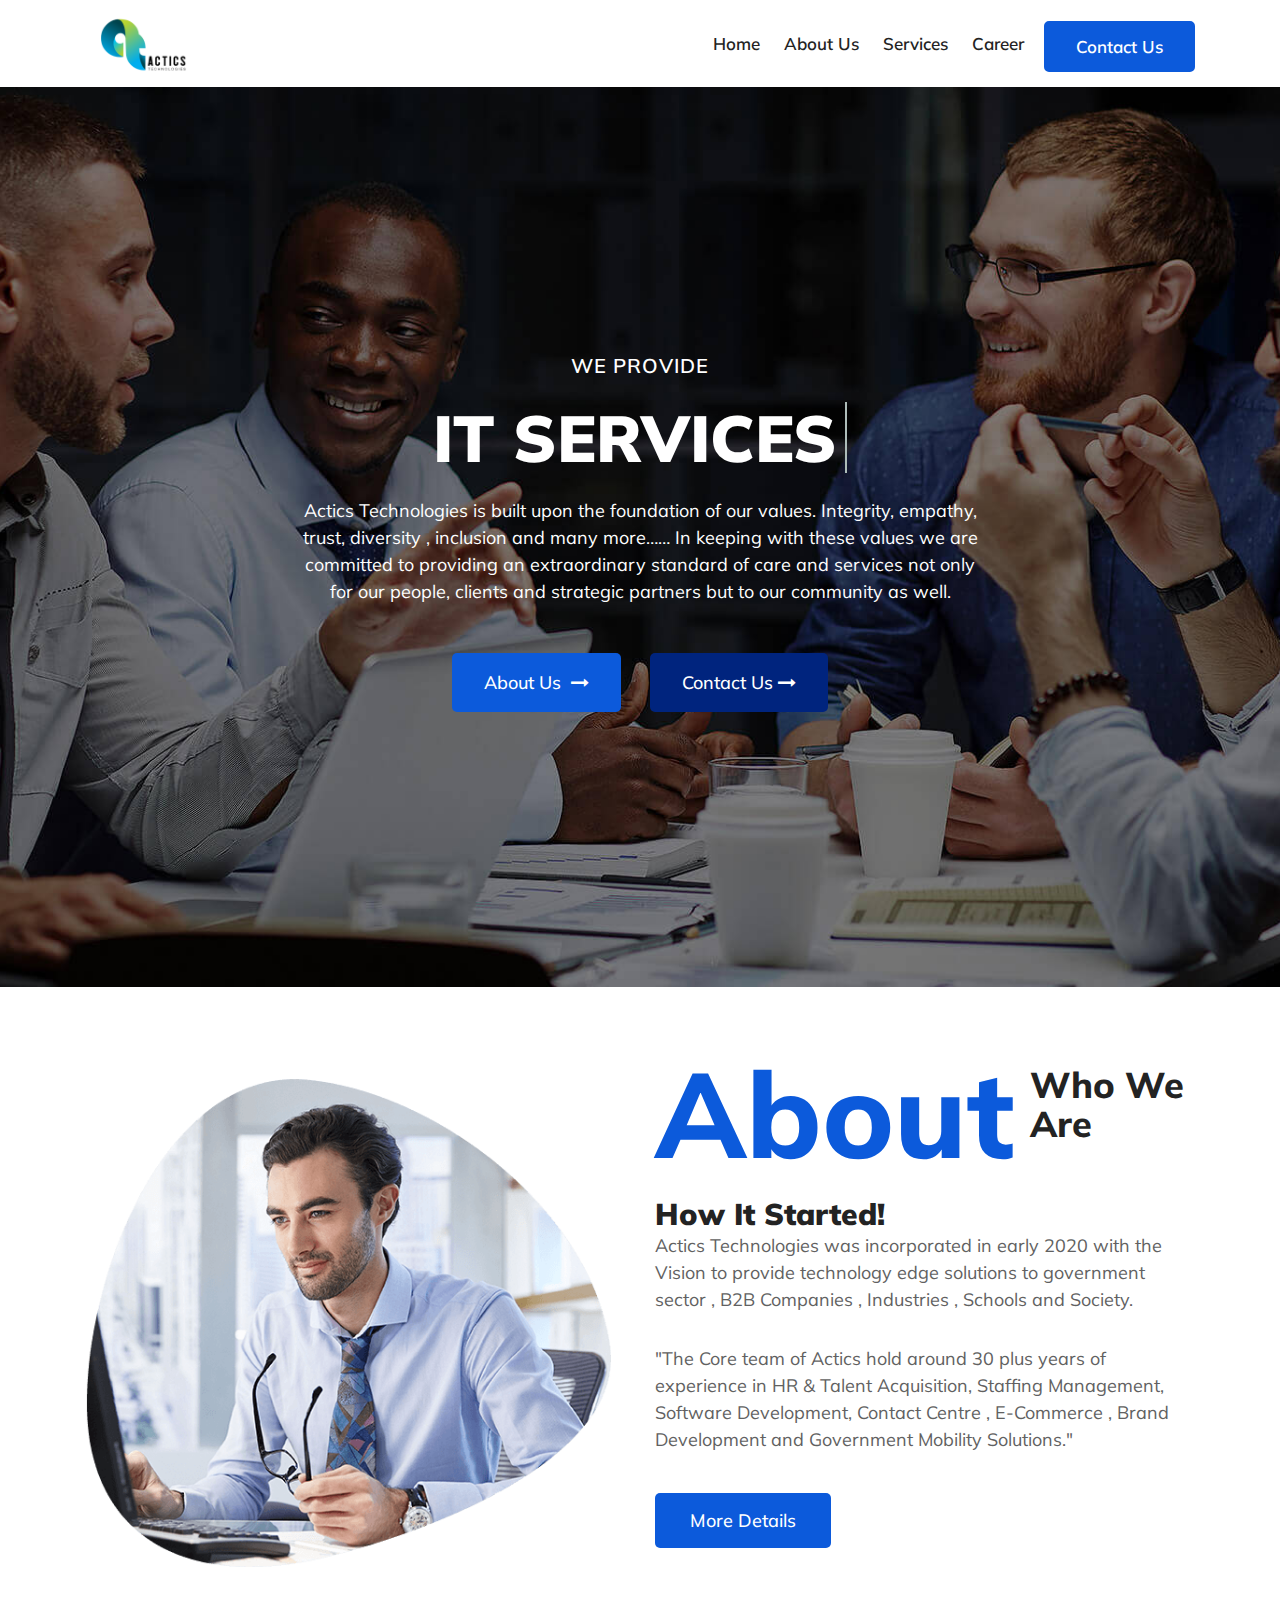
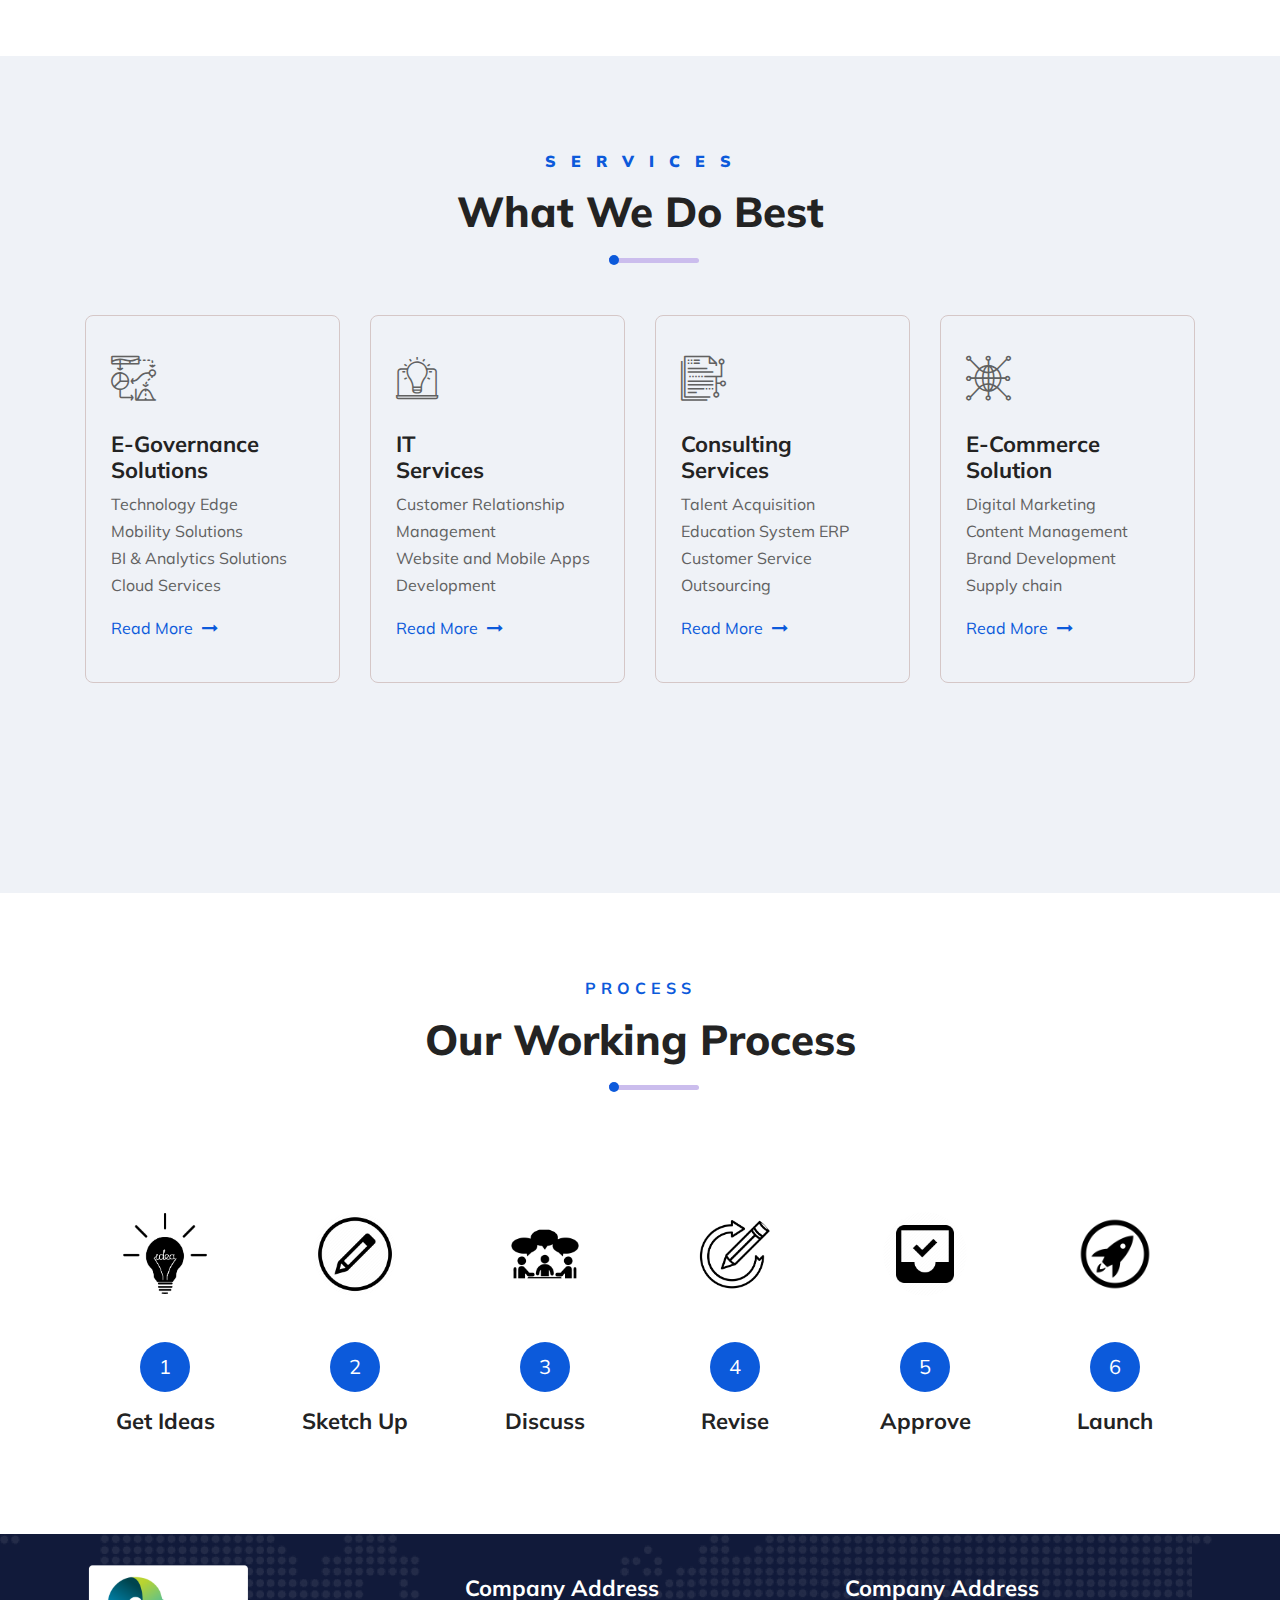
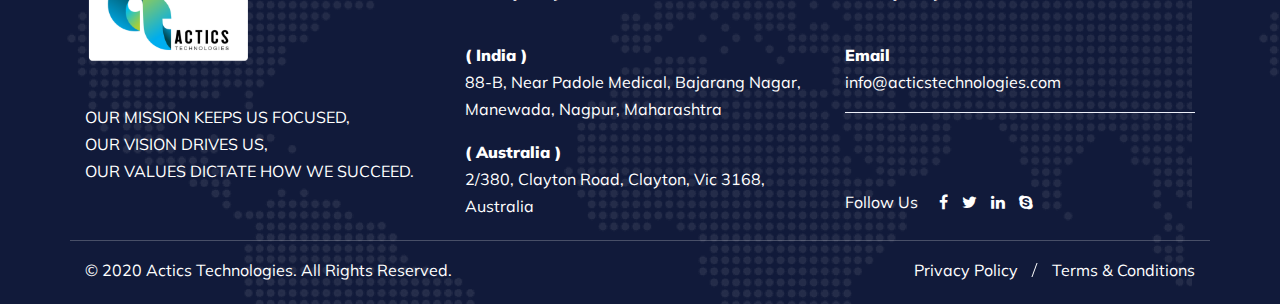
==== index.html @ c4f73d5b "footer update" ====
<!DOCTYPE HTML>
<html lang="en-US">

<!-- Mirrored from html.dreamitsolution.net/techno/index-8.html by HTTrack Website Copier/3.x [XR&CO'2014], Tue, 26 Oct 2021 08:30:16 GMT -->
<head>
	<meta charset="UTF-8">
	<meta http-equiv="x-ua-compatible" content="ie=edge">
	<title>Actics Technologies</title>
	<meta name="description" content="">
	<meta name="viewport" content="width=device-width, initial-scale=1">
	<!-- Favicon -->
	<link rel="icon" type="image/png" sizes="56x56" href="assets/images/acticsicon.png">
	<!-- bootstrap CSS -->
	<link rel="stylesheet" href="assets/css/bootstrap.min.css" type="text/css" media="all" />
	<!-- carousel CSS -->
	<link rel="stylesheet" href="assets/css/owl.carousel.min.css" type="text/css" media="all" />	
	<!-- responsive CSS -->
	<link rel="stylesheet" href="assets/css/responsive.css" type="text/css" media="all" />
	<!-- nivo-slider CSS -->
	<link rel="stylesheet" href="assets/css/nivo-slider.css" type="text/css" media="all" />
	<!-- animate CSS -->
	<link rel="stylesheet" href="assets/css/animate.css" type="text/css" media="all" />	
	<!-- animated-text CSS -->
	<link rel="stylesheet" href="assets/css/animated-text.css" type="text/css" media="all" />	
	<!-- font-awesome CSS -->
	<link type="text/css" rel="stylesheet" href="assets/fonts/font-awesome/css/font-awesome.min.css">
	<!-- font-flaticon CSS -->
	<link rel="stylesheet" href="assets/css/flaticon.css" type="text/css" media="all" />	
	<!-- theme-default CSS -->
	<link rel="stylesheet" href="assets/css/theme-default.css" type="text/css" media="all" />	
	<!-- meanmenu CSS -->
	<link rel="stylesheet" href="assets/css/meanmenu.min.css" type="text/css" media="all" />	
	<!-- Main Style CSS -->
	<link rel="stylesheet"  href="style.css" type="text/css" media="all" />
	<!-- transitions CSS -->
	<link rel="stylesheet" href="assets/css/owl.transitions.css" type="text/css" media="all" />
	<!-- venobox CSS -->
	<link rel="stylesheet" href="venobox/venobox.css" type="text/css" media="all" />
	<!-- widget CSS -->
	<link rel="stylesheet" href="assets/css/widget.css" type="text/css" media="all" />
	<!-- modernizr js -->	
	<script type="text/javascript" src="assets/js/vendor/modernizr-3.5.0.min.js"></script>
	
</head>
<body>

		

	

	<!--==================================================-->
	<!----- Start Techno Main Menu Area ----->
	<!--==================================================-->
		<div id="sticky-header" class="techno_nav_manu d-md-none d-lg-block d-sm-none d-none">
			<div class="container">
				<div class="row">
					<div class="col-md-3">
						<div class="logo mt-4" style="margin-top: 0.6rem!important;">
							<a class="logo_img" href="index.html" title="Actics Technologies">
								<img src="assets/images/acticslogo1.png" style="height: 70px;" alt="" />
							</a>
							<a class="main_sticky" href="index.html" title="Actics Technologies">
								<img src="assets/images/acticslogo1.png" style="height: 70px;"alt="astute" />
							</a>
						</div>
					</div>
					<div class="col-md-9">
						<nav class="techno_menu">
							<ul class="nav_scroll">
								<li><a href="index.html">Home</a>
									</li>
								<li><a href="about.html">About Us</a>
									
								</li>
								<li><a href="services.html">Services</a>
									<ul class="sub-menu">
										<li><a href="egovernance.html">E-Governance Services</a></li>
										<li><a href="itservices.html">IT Services</a></li>
										<li><a href="consultingservice.html">Consulting Services</a></li>
										<li><a href="ecommerce.html">E-Commerce Services</a></li>
										<!-- <li><a href="service-details.html">Service Details</a></li> -->
									</ul>
								</li>
								<li><a href="careers.html">Career</a>
									
								</li>
								
							</ul>
							<div class="donate-btn-header">
								<a class="dtbtn" href="contact.html">Contact Us</a>	
							</div>		
						</nav>
						
					</div>
				</div>
			</div>
		</div>
		
		<!----- Techno Mobile Menu Area ----->
		<div class="mobile-menu-area d-sm-block d-md-block d-lg-none ">
		
			<div class="mobile-menu" >
				
					<nav class="techno_menu">
						<ul class="nav_scroll">
								<li><a href="index.html">Home</a>
									
								</li>
								<li><a href="about.html">About Us</a>
									
								</li>
								<li><a href="services.html">Services</a>
									<ul class="sub-menu">
										<li><a href="egovernance.html">E-Governance Services</a></li>
										<li><a href="itservices.html">IT Services </a></li>
										<li><a href="consultingservice.html">Consulting Services</a></li>
										<li><a href="ecommerce.html">E-Commerce Services</a></li>
										<!-- <li><a href="service-details.html">Service Details</a></li> -->
									</ul>
								</li>
								<li><a href="careers.html">Career</a>
									
								</li>
								<li><a href="contact.html">Contact Us </a>
									
								</li>
								

								
						</ul>
					</nav>
			</div>
		</div>
	<!--==================================================-->
	<!----- End Techno Main Menu Area ----->
	<!--==================================================-->
	
	<!--==================================================-->
	<!----- Start Techno Slider Area ----->
	<!--==================================================-->
    <div class="slider_area d-flex align-items-center slider7" id="home">
		<div class="container">
			<div class="row">
				<div class="col-lg-12">
					<div class="single_slider">
						<div class="slider_content text_center">
							<div class="slider_text">
								<div class="slider_text_inner">
									<h5>We Provide</h5>
									<h1 class="cd-headline clip is-full-width">
										<span class="cd-words-wrapper">
											<b class="is-visible">IT Services</b>
											<b>Marketing Solutions</b>
											<b>E-Commerce Solutions</b>
											<b>Consulting Services</b>
										</span>
									</h1>
								</div>
								<div class="slider_text_desc pt-4">
									<p>Actics Technologies is built upon the foundation of our values.
										Integrity, empathy, trust, diversity , inclusion and many more……
										In keeping with these values we are committed to providing an extraordinary standard of care and services not only for our people, clients and strategic partners but to our community as well.</p>
								</div>
								<div class="slider_button pt-5">
									<div class="button">
										<a href="about.html">About Us <i class="fa fa-long-arrow-right"></i></a>
										<a class="active" href="contact.html">Contact Us<i class="fa fa-long-arrow-right"></i></a>
									</div>
								</div>
							</div>
						</div>
					</div>
				</div>
			</div>
		</div>
	</div>
	<!--==================================================-->
	<!----- End Techno Slider Area ----->
	<!--==================================================-->
	
	
	<!--==================================================-->
	<!----- Start Techno About Area ----->
	<!--==================================================-->
	<div class="about_area pt-80 pb-100">
		<div class="container">
			<div class="row">
				<div class="col-lg-6 col-md-6 col-sm-12 col-xs-6">
					<div class="single_video mb-4">
						<div class="video_thumb experience text_center">
							<img src="assets/images/about-video-img2.png" alt="" />
							<div class="main_video">
								<!-- <div class="video-icon">
									<a class="video-vemo-icon venobox vbox-item" data-vbtype="youtube" data-autoplay="true" href="https://youtu.be/BS4TUd7FJSg"><i class="fa fa-play"></i></a>
								</div> -->
							</div>
						</div>
						
					</div>
				</div>
				<div class="col-lg-6 col-md-6 col-sm-12 col-xs-6">
					<div class="single_about_content">
						<div class="prfs_experience">
							<div class="headingh_experience_number">
								<h1 style="font-size: 120px;">About</h1>
							</div>
							<div class="heading_experience_title">
								<h2>Who We Are</h2>
							</div>	
						</div>
						<div class="heading_experience_text pt-40">
							<h3><b>How It Started!</b></h3>
							<p>Actics Technologies was incorporated in early 2020 with the Vision to provide technology edge solutions to government sector , B2B Companies , Industries , Schools and Society.</p>
						</div>
						<div class="heading_experience_text pt-3">
							<p>"The Core team of Actics hold around 30 plus years of experience in HR & Talent Acquisition, Staffing Management, Software Development, Contact Centre , E-Commerce , Brand Development and Government Mobility Solutions."
							</p>
						</div>
						<div class="about_button pt-4">
							<div class="button two">
								<a href="about.html">More Details</a>
							</div>
						</div>
					</div>
				</div>
			</div>
		</div>	
	</div>
	<!--==================================================-->
	<!----- End Techno About Area ----->
	<!--==================================================-->
	
	
	<!--==================================================-->
	<!----- Start Techno Service Area ----->
	<!--==================================================-->
	<div class="service_area bg_color2 pt-85 pb-180">
		<div class="container">
			<div class="row">
				<div class="col-lg-12">
					<div class="section_title text_center mb-55">
						<div class="section_sub_title uppercase mb-3">
							<h6><b>S E R V I C E S</b></h6>
						</div>
						<div class="section_main_title">
							<h1>What We Do Best</h1>
							
						</div>
						<div class="em_bar">
							<div class="em_bar_bg"></div>
						</div>
					</div>
				</div>
			</div>
			<div class="row">
				<div class="col-lg-3 col-md-6 col-sm-12">
					<div class="service_style_five pt-40 pb-40 pl-25 pr-3 mb-30">
						<div class="service_style_five_icon mb-30">
							<div class="icon">
								<i class="flaticon-business-and-finance"></i>
							</div>
						</div>
						<div class="service_style_five_title mb-2">
							<h4>E-Governance<br> Solutions</h4>
						</div>
						<div class="service_style_five_text">
							<p>Technology Edge
								<br>
								Mobility Solutions
								<br>
								BI & Analytics Solutions
								<br>
								Cloud Services
								
								</p>
						</div>
						<div class="service_style_five_button">
							<a href="egovernance.html">Read More <i class="fa fa-long-arrow-right"></i></a>
						</div>
					</div>
				</div>
				<div class="col-lg-3 col-md-6 col-sm-12">
					<div class="service_style_five pt-40 pb-40 pl-25 pr-3 mb-30">
						<div class="service_style_five_icon mb-30">
							<div class="icon">
								<i class="flaticon-intelligent"></i>
							</div>
						</div>
						<div class="service_style_five_title mb-2">
							<h4>IT <br> Services</h4>
						</div>
						<div class="service_style_five_text">
							<p>Customer Relationship Management
								<br>
								Website and Mobile Apps Development
								
								</p>
						</div>
						<div class="service_style_five_button">
							<a href="itservices.html">Read More <i class="fa fa-long-arrow-right"></i></a>
						</div>
					</div>
				</div>
				<div class="col-lg-3 col-md-6 col-sm-12">
					<div class="service_style_five pt-40 pb-40 pl-25 pr-3 mb-30">
						<div class="service_style_five_icon mb-30">
							<div class="icon">
								<i class="flaticon-process"></i>
							</div>
						</div>
						<div class="service_style_five_title mb-2">
							<h4>Consulting <br>Services</h4>
						</div>
						<div class="service_style_five_text">
							<p>Talent Acquisition
								<br>
								Education System ERP
								<br>
								Customer Service Outsourcing
								</p>
						</div>
						<div class="service_style_five_button">
							<a href="consultingservice.html">Read More <i class="fa fa-long-arrow-right"></i></a>
						</div>
					</div>
				</div>
				<div class="col-lg-3 col-md-6 col-sm-12">
					<div class="service_style_five pt-40 pb-40 pl-25 pr-3 mb-30">
						<div class="service_style_five_icon mb-30">
							<div class="icon">
								<i class="flaticon-system"></i>
							</div>
						</div>
						<div class="service_style_five_title mb-2">
							<h4>E-Commerce  <br> Solution</h4>
						</div>
						<div class="service_style_five_text">
							<p>Digital Marketing
								<br>
								Content Management
								<br>
								Brand Development
								<br>
								Supply chain
								</p>
						</div>
						<div class="service_style_five_button">
							<a href="ecommerce.html">Read More <i class="fa fa-long-arrow-right"></i></a>
						</div>
					</div>
				</div>
				
				
			</div>
		</div>
	</div>
	<!--==================================================-->
	<!----- End Techno Service Area ----->
	<!--==================================================-->
	
	
	
	
	
	
	<!--==================================================-->
	<!----- Start Techno Process Area -----> 
	<!--==================================================-->
	<div class="process_area pt-70 pb-70">
		<div class="container">
			<div class="row">
				<!-- Start Section Tile -->
				<div class="col-lg-12">
					<div class="section_title text_center mb-50 mt-3">
						
						<div class="section_sub_title uppercase mb-3">
							<h6>PROCESS</h6>
						</div>
						<div class="section_main_title">
							<h1>Our Working Process</h1>
						</div>
						<div class="em_bar">
							<div class="em_bar_bg"></div>
						</div>
						
					</div>
				</div>
			</div>
			<div class="row">
				<div class="col-lg-2 col-sm-2 col-xs-12">
					<div class="single_process">
						<div class="single_process_thumb" style="width: 65%;">
							<img src="assets/images/i.png" alt="" />
						</div>
						<div class="single_process_number">
							<div class="single_process_number_inner">
								<span>1</span>
							</div>
						</div>
						<div class="single_process_content">
							<h2>Get Ideas </h2>
							<p></p>
						</div>
					</div>
				</div>
				<div class="col-lg-2 col-sm-2 col-xs-12">
					<div class="single_process">
						<div class="single_process_thumb" style="width: 65%;">
							<img src="assets/images/sk.png" alt=""  />
						</div>
						<div class="single_process_number">
							<div class="single_process_number_inner">
								<span>2</span>
							</div>
						</div>
						<div class="single_process_content">
							<h2>Sketch Up</h2>
							<p></p>
						</div>
					</div>
				</div>
				<div class="col-lg-2 col-sm-2 col-xs-12">
					<div class="single_process">
						<div class="single_process_thumb" style="width: 65%;">
							<img src="assets/images/d.png" alt="" />
						</div>
						<div class="single_process_number">
							<div class="single_process_number_inner">
								<span>3</span>
							</div>
						</div>
						<div class="single_process_content">
							<h2>Discuss</h2>
							<p></p>
						</div>
					</div>
				</div>
				<div class="col-lg-2 col-sm-2 col-xs-12">
					<div class="single_process">
						<div class="single_process_thumb" style="width: 65%;">
							<img src="assets/images/revise.png" alt="" />
						</div>
						<div class="single_process_number">
							<div class="single_process_number_inner">
								<span>4</span>
							</div>
						</div>
						<div class="single_process_content">
							<h2>Revise</h2>
							<p></p>
						</div>
					</div>
				</div>
				<div class="col-lg-2 col-sm-2 col-xs-12">
					<div class="single_process">
						<div class="single_process_thumb" style="width: 65%;">
							<img src="assets/images/ap.png" alt="" />
						</div>
						<div class="single_process_number">
							<div class="single_process_number_inner">
								<span>5</span>
							</div>
						</div>
						<div class="single_process_content">
							<h2>Approve</h2>
							<p></p>
						</div>
					</div>
				</div>
				<div class="col-lg-2 col-sm-2 col-xs-12">
					<div class="single_process">
						<div class="single_process_thumb" style="width: 65%;">
							<img src="assets/images/laun.png" alt="" />
						</div>
						<div class="single_process_number">
							<div class="single_process_number_inner">
								<span>6</span>
							</div>
						</div>
						<div class="single_process_content">
							<h2>Launch</h2>
							<p></p>
						</div>
					</div>
				</div>
				
			</div>
		</div>
	</div>
	<!--==================================================-->
	<!----- End Techno Process Area -----> 
	<!--==================================================-->
	
	

	<!--==================================================-->
	<!----- Start Techno Footer Middle Area ----->
	<!--==================================================-->
	<div class="footer-middle pt-30" style="background-image:url(assets/images/call-bg.png)" > 
		<div class="container">
			<div class="row">
				<div class="col-lg-4 col-md-6 col-sm-12">
					<div class="widget widgets-company-info">
						<div class="footer-bottom-logo pb-40">
							<img src="assets/images/acticslogo1.png" style="height: 100px;" alt="" />
						</div>
						<div class="company-info-desc">
							<p>OUR MISSION KEEPS US FOCUSED,<br>
								OUR VISION DRIVES US,<br>
								OUR VALUES DICTATE HOW WE SUCCEED.
							</p>
						</div>
					</div>					
				</div>
				<div class="col-lg-4 col-md-6 col-sm-12">
					<div class="widget widgets-company-info">
						<h3 class="widget-title pb-4">Company Address</h3>
						<div class="company-info-desc">
							<p>
							</p>
						</div>	
						<div class="footer-social-info">
							<p><span><b>( India )</b><br></span>88-B, Near Padole Medical, Bajarang Nagar, Manewada, Nagpur, Maharashtra</p>
						</div>
						<div class="footer-social-info">
							<p><span><b>( Australia )</b><br></span>2/380, Clayton Road, Clayton, Vic 3168, Australia</p>
						</div>
						
					</div>					
				</div>
				<div class="col-lg-4 col-md-6 col-sm-12">

					<div class="widget widgets-company-info">
						<h3 class="widget-title pb-4">Company Address</h3>
						<div class="company-info-desc">
							<p>
							</p>
						</div>	
						<div class="footer-social-info">
							<p><span><b>Email</b><br></span><a href="mailto:info@acticstechnologies.com" style="color: white;">info@acticstechnologies.com</a></p>
						</div>
						<!-- <div class="footer-social-info">
							<p><span><b>Phone</b><br></span><a href="tel:9527858848" style="color: white;">(+91) 9527858848</a></p>
						</div> -->
						<hr style="margin-top:5px;">
						<div class="follow-company-info pt-3">
							<div class="follow-company-text mr-3">
								<a href="#"><p>Follow Us</p></a>
							</div>
							<div class="follow-company-icon">
								<a href="#"><i class="fa fa-facebook"></i></a>
								<a href="#"><i class="fa fa-twitter"></i></a>
								<a href="#"><i class="fa fa-linkedin"></i></a>
								<a href="#"><i class="fa fa-skype"></i></a>
							</div>
						</div>
						
					</div>	

				</div>		
				
				
			</div>
			<div class="row footer-bottom mt-1 pt-3 pb-1">
				<div class="col-lg-6 col-md-6">
					<div class="footer-bottom-content">
						<div class="footer-bottom-content-copy">
							<p>© 2020 Actics Technologies. All Rights Reserved.</p>
						</div>
					</div>
				</div>
				<div class="col-lg-6 col-md-6">
					<div class="footer-bottom-right">
						<div class="footer-bottom-right-text">
							<a class="absod" href="#">Privacy Policy </a>
							<a href="#"> Terms & Conditions</a>
						</div>
					</div>
				</div>
			</div>
		</div>
	</div>		
	<!--==================================================-->
	<!----- End Techno Footer Middle Area ----->
	<!--==================================================-->
	
	<!-- jquery js -->	
	<script type="text/javascript" src="assets/js/vendor/jquery-3.2.1.min.js"></script>
	<!-- bootstrap js -->	
	<script type="text/javascript" src="assets/js/bootstrap.min.js"></script>
	<!-- carousel js -->
	<script type="text/javascript" src="assets/js/owl.carousel.min.js"></script>
	<!-- counterup js -->
	<script type="text/javascript" src="assets/js/jquery.counterup.min.js"></script>
	<!-- waypoints js -->
	<script type="text/javascript" src="assets/js/waypoints.min.js"></script>
	<!-- wow js -->
	<script type="text/javascript" src="assets/js/wow.js"></script>
	<!-- imagesloaded js -->
	<script type="text/javascript" src="assets/js/imagesloaded.pkgd.min.js"></script>
	<!-- venobox js -->
	<script type="text/javascript" src="venobox/venobox.js"></script>
	<!-- ajax mail js -->
	<script type="text/javascript" src="assets/js/ajax-mail.js"></script>
	<!--  testimonial js -->	
	<script type="text/javascript" src="assets/js/testimonial.js"></script>
	<!--  animated-text js -->	
	<script type="text/javascript" src="assets/js/animated-text.js"></script>
	<!-- venobox min js -->
	<script type="text/javascript" src="venobox/venobox.min.js"></script>
	<!-- isotope js -->
	<script type="text/javascript" src="assets/js/isotope.pkgd.min.js"></script>
	<!-- jquery nivo slider pack js -->
	<script type="text/javascript" src="assets/js/jquery.nivo.slider.pack.js"></script>
	<!-- jquery meanmenu js -->	
	<script type="text/javascript" src="assets/js/jquery.meanmenu.js"></script>
	<!-- jquery scrollup js -->	
	<script type="text/javascript" src="assets/js/jquery.scrollUp.js"></script>
	<!-- theme js -->	
	<script type="text/javascript" src="assets/js/theme.js"></script>
		<!-- jquery js -->	
</body>

<!-- Mirrored from html.dreamitsolution.net/techno/index-8.html by HTTrack Website Copier/3.x [XR&CO'2014], Tue, 26 Oct 2021 08:30:20 GMT -->
</html>
---- assets/css/responsive.css ----
/* Normal desktop :1200px. */
@media (min-width: 1200px) and (max-width: 1500px) {


}


/* Normal desktop :992px. */
@media (min-width: 992px) and (max-width: 1199px) {
a.dtbtn {
	font-size: 15px !important;
	padding: 9px 25px !important;
}
.techno_menu > ul > li > a {
	font-size: 16px !important;
	margin:30px 6px !important; 
}
.owl-prev, .owl-next{
	display:none;
}
.top_feature .techno_flipbox .techno_flipbox_inner {
	padding: 0 20px !important;
}
.section_main_title h1, .section_main_title h2 {
	font-size: 35px;
}
.recent-post-text h6 {
	font-size: 16px;
	margin: 0;
}
.recent-post-text span {
	font-size: 13px;
}
.recent-post-image {
	margin-right: 10px !important;
}
.em-nivo-slider-wrapper:hover .nivo-nextNav {
	right: -30px !important;
}
.em-nivo-slider-wrapper .nivo-directionNav .nivo-prevNav {
	margin-left: -50px !important;
}
.service_style_two_title h4 {
	font-size: 22px;
}
.nav-tabs .nav-link {
	padding: 22px 35px !important;
}
.service_style_three_title h4 {
	font-size: 21px;
}
.nagative_margin3 {
	margin-top: 0 !important;
	padding-top:70px;
}
.feature_style_three:hover .feature_style_tree_content {
	bottom: 8px !important;
}
.feature_style_three_title h4 {
	font-size: 18px;
}
.techno_flipbox .techno_flipbox_font, .techno_flipbox .techno_flipbox_back {
	min-height: 280px !important;
}
.choose_us .techno_flipbox .techno_flipbox_font, .choose_us .techno_flipbox .techno_flipbox_back {
	min-height: 400px !important;
}
.it_work_style_two .techno_flipbox .techno_flipbox_font, .it_work_style_two .techno_flipbox .techno_flipbox_back {
	min-height: 410px !important;
}
.appointment .slider_text_inner h1 {
	font-size: 50px !important;
}
.heading_experience_title h2 {
	font-size: 28px !important;
}
.headingh_experience_number h1 {
	font-size: 118px !important;
}
#section-quote .container-pe-quote .li-quote-10 {
	right: 130px !important;
}
#section-quote .container-pe-quote .li-quote-2 {
	left: 30px !important;
}
.team_style_three_title h4 {
	font-size: 17px !important;
}
.banner_text_content h1 {
    font-size: 55px !important;
}
.banner_area .data_science_video_inner {
    left: 50% !important;
}
.banner2 .banner_text_content h1 {
    font-size: 40px !important;
}
.banner3 .banner_text_content h1 {
    font-size: 45px !important;
}
.about_icon_box_inner span {
    font-size: 15px !important;
}
.about_icon_box_inner i {
    height: 26px !important;
    width: 26px !important;
    line-height: 26px !important;
    font-size: 14px !important;
    margin-right: 5px !important;
}
.service_style_eleven_title h4 {
    font-size: 18px !important;
}
.service_style_eleven_text p {
    font-size: 14px;
}
.single_software_box_content h5 {
    font-size: 15px !important;
}
.single_service_style_eleven {
    padding: 35px 18px 30px !important;
}
.feature_style_eight {
    padding: 60px 26px 45px !important;
}
.service_style_nine_content h4 {
    font-size: 21px;
}
.testimonial_style_three_content {
    padding: 23px 28px 30px 10px !important;
}
.testimonial_style_three_content::before {
    left: -130px !important;
    width: 169% !important;
}
.testimonial_style_three_text p {
    font-size: 18px !important;
}
.pricing_style_four_body {
    padding: 55px 21px 40px !important;
}
.pricing_style_four_body ul li {
    font-size: 17px !important;
}
.service_style_ten_content h4 a {
    font-size: 20px !important;
}
.single_process_thumb {
    height: 200px !important;
    width: 200px !important;
    line-height: 200px !important;
}
.counter_style_four_text h5 {
    font-size: 17px !important;
}






}


/* Tablet desktop :768px. */
@media (min-width: 768px) and (max-width: 991px) {
.header_top_menu {
	display: none;
}
.owl-prev, .owl-next{
	display:none;
}
.slider_text_inner h1 {
	font-size: 50px !important;
}
.about_area .section_main_title h1, .section_main_title h2 {
	font-size: 26px;
}
.team_area .button.two {
	display: none;
}
.single_it_work_content_list::before {
	display: none;
}
.call_do_action .section_title{
	text-align: center;
}
.call_do_action .single-video {
	text-align: center;
	margin-top: 30px !important;
}
.counter_area .nagative_margin {
	margin-top: 0 !important;
}
.counter_area{
	padding-top:100px;
}
.blog_area .button.two {
	display: none !important;
}
.recent-post-item {
	margin-top: 6px !important;
}
.em-nivo-slider-wrapper:hover .nivo-nextNav {
	right: -30px !important;
}
.em-nivo-slider-wrapper .nivo-directionNav .nivo-prevNav {
	margin-left: -50px !important;
}
.em-slider-sub-title {
	display: none;
}
.text-center .em-slider-descript {
	display: none;
}
.em-nivo-slider-wrapper .nivo-directionNav a {
	height: 58px !important;
	width: 33px !important;
	line-height: 54px !important;
	font-size: 30px !important;
}
.em-button-button-area a {
	margin-top: 0 !important;
}
.single_slider_shape_image img {
	display: none;
}
.single_slider_rot_inner {
	display: none;
}
.video_shape {
	display: none;
}
.main_video {
	margin-top: -115px !important;
}
.nav-tabs .nav-link {
	padding: 13px 22px !important;
	font-size:16px !important;
}
.nagative_margin2 {
	margin-top: -90px !important;
}
.single_slider_shape_image {
	display: none;
}
#section-quote .container-pe-quote.right {
	display: none;
}
#section-quote .container-pe-quote.left {
	display: none;
}
.testimonial-bg{
	padding-bottom:0 !important;
}
.nagative_margin3 {
	margin-top: 0 !important;
	padding-top:70px;
}
.feature_style_three:hover .feature_style_tree_content {
	bottom: 15px !important;
}
.feature_style_three_title h4 {
	font-size: 20px;
}
.section_button {
	display: none;
}
.em-slider-main-title {
	font-size: 90px !important;
}
.techno_flipbox .techno_flipbox_font, .techno_flipbox .techno_flipbox_back {
	min-height: 280px !important;
}
.it_work_style_two .techno_flipbox .techno_flipbox_font, .it_work_style_two .techno_flipbox .techno_flipbox_back {
	min-height: 350px !important;
}
.slider_area .appointment {
	display: none;
}
.text_center .slider_text_desc p {
	width: 88%;
}
.headingh_experience_number h1 {
	float: none !important;
}
.heading_experience_title h2 {
	font-size: 34px !important;
}
.experience .main_video {
	margin-top: -170px !important;
}
.service_area {
	padding-bottom: 70px !important;
}
.left .single_service_brg_thumb {
	display: none;
}
.left .single_service_inner_thumb {
	margin-top: 0 !important;
	margin-left: 0 !important;
	text-align:center;
}
.right .single_service_brg_thumb {
	display: none;
}
.right .single_service_inner_thumb {
	margin-top: 0 !important;
	margin-left: 0 !important;
	text-align:center;
}
.choose_us .techno_flipbox .techno_flipbox_font, .choose_us .techno_flipbox .techno_flipbox_back {
	min-height: 400px !important;
}
.call_do_action {
	padding-bottom: 70px !important;
}
.single_banner_thumb {
    display: none;
}
.about_shape_thumb {
    bottom: 49px !important;
    right: 233px !important;
}
.testimonial_style_three_content {
    padding: 23px 28px 30px 10px !important;
}
.testimonial_style_three_content::before {
    left: -130px !important;
    width: 169% !important;
}
.testimonial_style_three_text p {
    font-size: 18px !important;
}
.testimonial_style_three_thumb {
    width: 56%;
}
.testimonial_style_three_content {
    padding: 10px 0 0!important;
}
.banner2 {
    height: 700px !important;
}
.service_style_eleven_title h4 {
    font-size: 19px !important;
}
.software_shape_thumb_inner4 {
    top: 0 !important;
}
.section_title.white .section_main_title h1, .section_title.white .section_main_title h2 {
    font-size: 34px !important;
}






}

/* Large Mobile :600px. */
@media only screen and (min-width: 600px) and (max-width: 767px) {
.header_top_menu {
	display: none;
}
.owl-prev, .owl-next{
	display:none;
}
.slider_text_inner h1 {
	font-size: 36px !important;
}
.slider_text_inner h5 {
	font-size: 16px !important;
}
.slider1, .slider2{
	height: 700px !important;
}
.single_about_shape_thumb{
	display: none;
}
.section_main_title h1, .section_main_title h2 {
	font-size: 40px;
}
.team_area .button.two {
	display: none;
}
.single_it_work_content_list::before {
	display: none;
}
.call_do_action .section_title{
	text-align: center;
}
.call_do_action .single-video {
	text-align: center;
	margin-top: 30px !important;
}
.counter_area .nagative_margin {
	margin-top: 0 !important;
}
.counter_area{
	padding-top:100px;
}
.blog_area .section_button {
	display: none !important;
}
.single_blog_thumb img {
	width: 100%;
}
.footer-bottom-content-copy p {
	text-align: center !important;
}
.footer-bottom-right-text {
	text-align: center !important;
	padding-bottom: 16px;
}
.em-nivo-slider-wrapper:hover .nivo-nextNav {
	right: -30px !important;
}
.em-nivo-slider-wrapper .nivo-directionNav .nivo-prevNav {
	margin-left: -50px !important;
}
.em-slider-sub-title {
	display: none;
}
.text-center .em-slider-descript {
	display: none;
}
.em-slider-main-title {
	font-size: 85px !important;
}
.em-button-button-area a {
	margin-top: 0 !important;
}
.em-nav-slider-title-center {
	font-size: 45px !important;
}
.em-nivo-slider-wrapper .nivo-directionNav a {
	height: 55px !important;
	width: 28px !important;
	line-height: 54px !important;
	font-size: 30px !important;
}
.single_slider_shape_image img {
	display: none;
}
.single_slider_rot_inner {
	display: none;
}
.slider3 {
	height: 750px !important;
}
.slider_text_desc p {
	width: 88% !important;
}
.video_shape {
	display: none;
}
.video_thumb {
	margin: 0 !important;
	padding-bottom:120px;
}
.nav-tabs .nav-link {
	padding: 22px 38px !important;
	font-size: 18px !important;
	margin-bottom: 9px;
}
.single_slider_shape_image {
	display: none;
}
#section-quote .container-pe-quote.right {
	display: none;
}
#section-quote .container-pe-quote.left {
	display: none;
}
.testimonial-bg{
	padding-bottom:0 !important;
}
.nagative_margin3 {
	margin-top: 0 !important;
	padding-top:70px;
}
.slider_area .appointment {
	display: none;
}
.button.two {
	text-align: center;
}
.prfs_experience {
	padding-top: 65px !important;
}
.heading_experience_title h2 {
	font-size: 33px !important;
}
.service_area {
	padding-bottom: 70px !important;
}
.left .single_service_brg_thumb {
	display: none;
}
.left .single_service_inner_thumb {
	margin-top: 0 !important;
	margin-left: 0 !important;
	text-align:center;
}
.right .single_service_brg_thumb {
	display: none;
}
.right .single_service_inner_thumb {
	margin-top: 0 !important;
	margin-left: 0 !important;
	text-align:center;
}
.team_style_two {
	margin-top: 30px;
}
.call_do_action {
	padding-bottom: 70px !important;
}
.choose_us_area .section_button {
	text-align: right;
	display: none;
}
.single_banner_thumb {
    display: none;
}
.banner_area .data_science_video_inner {
    left: 45% !important;
}
.testimonial_style_three_thumb {
    width: 30%;
}
.testimonial_style_three_content {
    padding: 15px 0 0 !important;
}
.testimonial_style_three_content::before {
    left: -120px !important;
    width: 143% !important;
}
.banner2 {
    height: 700px !important;
}
.banner3 {
    height: 700px !important;
}








}



/* small mobile :320px. */
@media only screen and (min-width: 320px) and (max-width: 599px) {
.header_top_menu {
	display: none;
}
.owl-prev, .owl-next{
	display:none;
}
.slider_text_inner h1 {
	font-size: 25px !important;
}
.slider_text_inner h5 {
	font-size: 14px !important;
}
.slider1, .slider2{
	height: 600px !important;
}
.slider-video {
	display: none;
}
.button .active {
	display: none;
}
.single_about_shape_thumb{
	display: none;
}
.section_main_title h1, .section_main_title h2 {
	font-size: 30px;
}
.team_area .button.two {
	display: none;
}
.single_it_work_content_list::before {
	display: none;
}
.single_it_work {
	margin-bottom: 60px !important;
}
.call_do_action .section_title{
	text-align: center;
}
.call_do_action .single-video {
	text-align: center;
	margin-top: 30px !important;
}
.counter_area .nagative_margin {
	margin-top: 0 !important;
}
.counter_area{
	padding-top:100px;
}
.countr_text h1 {
	font-size: 32px !important;
}
.blog_area .button.two {
	display: none !important;
}
.subscribe_form_send button {
	padding: 15px 29px !important;
	top: 79% !important;
}
.footer-bottom-content-copy p {
	text-align: center !important;
}
.footer-bottom-right-text {
	text-align: center !important;
	padding-bottom: 16px;
}
.recent-post-item {
	margin-top: 7px !important;
}
.em-nivo-slider-wrapper:hover .nivo-nextNav {
	right: -30px !important;
}
.em-nivo-slider-wrapper .nivo-directionNav .nivo-prevNav {
	margin-left: -50px !important;
}
.em-slider-sub-title {
	display: none;
}
.text-center .em-slider-descript {
	display: none;
}
.em-slider-main-title {
	font-size: 45px !important;
}
.em-nav-slider-title-center {
	font-size: 25px !important;
}
.em-button-button-area a {
	display: none !important;
}
.em-nivo-slider-wrapper .nivo-directionNav a {
	height: 55px !important;
	width: 28px !important;
	line-height: 54px !important;
	font-size: 30px !important;
}
.single_slider_shape_image img {
	display: none;
}
.single_slider_rot_inner {
	display: none;
}
.slider3 {
	height: 650px !important;
}
.slider_text_desc p {
	width: 89% !important;
}
.slider_text_desc p {
	width: 88% !important;
}
.video_shape {
	display: none;
}
.video_thumb {
	margin: 0 !important;
	padding-bottom:80px;
}
.main_video {
	margin-top: -130px !important;
}
.service_style_two_title h4 {
	font-size: 22px;
}
.nav-tabs .nav-link {
	font-size: 18px !important;
	margin-bottom: 9px;
}
.single_slider_shape_image {
	display: none;
}
#section-quote .container-pe-quote.right {
	display: none;
}
#section-quote .container-pe-quote.left {
	display: none;
}
.testimonial-bg{
	padding-bottom:0 !important;
}
.nagative_margin3 {
	margin-top: 0 !important;
	padding-top:70px;
}
.feature_style_three:hover .feature_style_tree_content {
	bottom: 15px !important;
}
.feature_style_three_title h4 {
	font-size: 18px;
}
.section_button {
	display: none;
}
.techno_flipbox .techno_flipbox_font, .techno_flipbox .techno_flipbox_back {
	min-height: 280px !important;
}
.it_work_style_two .techno_flipbox .techno_flipbox_font, .it_work_style_two .techno_flipbox .techno_flipbox_back {
	min-height: 350px !important;
}
.slider_area .appointment {
	display: none;
}
.button a {
	padding: 12px 22px !important;
	font-size: 15px !important;
}
.appointment .slider_button{
	margin: 0 !important;
	margin-top:30px !important;
}
.appointment .slider_text_inner h1 {
	font-size: 32px !important;
}
.headingh_experience_number h1 {
	float: none !important;
}
.heading_experience_title h2 {
	font-size: 30px !important;
}
.service_area {
	padding-bottom: 70px !important;
}
.left .single_service_brg_thumb {
	display: none;
}
.left .single_service_inner_thumb {
	margin-top: 0 !important;
	margin-left: 0 !important;
	text-align:center;
}
.right .single_service_brg_thumb {
	display: none;
}
.right .single_service_inner_thumb {
	margin-top: 0 !important;
	margin-left: 0 !important;
	text-align:center;
}
.appointment_form_inner {
	padding: 35px !important;
}
.appointment_title h1 {
	font-size: 35px;
}
.call_do_action {
	padding-bottom: 70px !important;
}
.choose_us .techno_flipbox .techno_flipbox_font, .choose_us .techno_flipbox .techno_flipbox_back {
	min-height: 400px !important;
}
.choose_content_text_lft {
	overflow: hidden;
}
.single_banner_thumb {
    display: none;
}
.banner_area .data_science_video_inner {
    left: 62% !important;
}
.banner_text_content h1 {
    font-size: 35px !important;
}
.banner1 {
    height: 650px !important;
}
.about_shape_thumb {
    bottom: 37px !important;
    right: 78px !important;
}
.service_style_nine_content h4 {
    font-size: 21px;
}
.testimonial_style_three_thumb {
    width: 30%;
}
.testimonial_style_three_content {
    padding: 10px 0 0 !important;
}
.testimonial_style_three_content::before {
    left: -79px !important;
    width: 145% !important;
}
.testimonial_style_three_text p {
    font-size: 17px !important;
}
.testimonial_style_three_title h4 {
    font-size: 19px;
}
.testimonial_style_three_quote {
    margin-top: 10px !important;
}
.style_two .subscribe_bg_box form {
    padding: 30px 15px 25px !important;
    border-radius: 20px !important;
}
.style_two .subscribe_form_send button {
    padding: 17px 25px !important;
    right: 26px !important;
    top: 73% !important;
}
.footer_middle_social_icon a {
    margin: 7px 5px !important;
}
.pricing_style_four_body ul li {
    font-size: 16px !important;
}
.banner2 {
    height: 700px !important;
}
.banner2 .banner_text_content h1 {
    font-size: 25px !important;
}
.banner2 .banner_text_content.white h5 {
    font-size: 18px;
}
.banner3 .banner_text_content h1 {
    font-size: 32px !important;
}
.software_shape_thumb {
    display: none;
}
.tp-caption a {
	display:none !important;
}



}
---- assets/css/nivo-slider.css ----
.nivoSlider{position:relative;width:100%;height:auto;overflow:hidden}.nivoSlider img{position:absolute;top:0;left:0;max-width:none}.nivo-main-image{display:block!important;position:relative!important;width:100%!important}.nivoSlider a.nivo-imageLink{position:absolute;top:0;left:0;width:100%;height:100%;border:0;padding:0;margin:0;z-index:6;display:none;background:white;filter:alpha(opacity=0);opacity:0}.nivo-slice{display:block;position:absolute;z-index:5;height:100%;top:0}.nivo-box{display:block;position:absolute;z-index:5;overflow:hidden}.nivo-box img{display:block}.nivo-caption{position:absolute;left:0;bottom:0;background:#000;color:#fff;width:100%;z-index:8;padding:5px 10px;opacity:.8;overflow:hidden;display:none;-moz-opacity:.8;filter:alpha(opacity=8);-webkit-box-sizing:border-box;-moz-box-sizing:border-box;box-sizing:border-box}.nivo-caption p{padding:5px;}.nivo-caption a{display:inline-block;}.nivo-html-caption{display:none}.nivo-directionNav a{position:absolute;top:45%;z-index:9;cursor:pointer}.nivo-prevNav{left:0}.nivo-nextNav{right:0}.nivo-controlNav{text-align:center;padding:15px 0}.nivo-controlNav a{cursor:pointer}.nivo-controlNav a.active{font-weight:700}
---- assets/css/animated-text.css ----
.cd-words-wrapper{display:inline-block;position:relative;text-align:left}.cd-words-wrapper b{display:inline-block;position:absolute;white-space:nowrap;left:0;top:0}.cd-words-wrapper b.is-visible{position:relative}.no-js .cd-words-wrapper b{opacity:0}.no-js .cd-words-wrapper b.is-visible{opacity:1}.cd-headline.rotate-1 .cd-words-wrapper{-webkit-perspective:300px;-moz-perspective:300px;perspective:300px}.cd-headline.rotate-1 b{opacity:0;-webkit-transform-origin:50% 100%;-moz-transform-origin:50% 100%;-ms-transform-origin:50% 100%;-o-transform-origin:50% 100%;transform-origin:50% 100%;-webkit-transform:rotateX(180deg);-moz-transform:rotateX(180deg);-ms-transform:rotateX(180deg);-o-transform:rotateX(180deg);transform:rotateX(180deg)}.cd-headline.rotate-1 b.is-visible{opacity:1;-webkit-transform:rotateX(0deg);-moz-transform:rotateX(0deg);-ms-transform:rotateX(0deg);-o-transform:rotateX(0deg);transform:rotateX(0deg);-webkit-animation:cd-rotate-1-in 1.2s;-moz-animation:cd-rotate-1-in 1.2s;animation:cd-rotate-1-in 1.2s}.cd-headline.rotate-1 b.is-hidden{-webkit-transform:rotateX(180deg);-moz-transform:rotateX(180deg);-ms-transform:rotateX(180deg);-o-transform:rotateX(180deg);transform:rotateX(180deg);-webkit-animation:cd-rotate-1-out 1.2s;-moz-animation:cd-rotate-1-out 1.2s;animation:cd-rotate-1-out 1.2s}@-webkit-keyframes cd-rotate-1-in{0%{-webkit-transform:rotateX(180deg);opacity:0}35%{-webkit-transform:rotateX(120deg);opacity:0}65%{opacity:0}100%{-webkit-transform:rotateX(360deg);opacity:1}}@-moz-keyframes cd-rotate-1-in{0%{-moz-transform:rotateX(180deg);opacity:0}35%{-moz-transform:rotateX(120deg);opacity:0}65%{opacity:0}100%{-moz-transform:rotateX(360deg);opacity:1}}@keyframes cd-rotate-1-in{0%{-webkit-transform:rotateX(180deg);-moz-transform:rotateX(180deg);-ms-transform:rotateX(180deg);-o-transform:rotateX(180deg);transform:rotateX(180deg);opacity:0}35%{-webkit-transform:rotateX(120deg);-moz-transform:rotateX(120deg);-ms-transform:rotateX(120deg);-o-transform:rotateX(120deg);transform:rotateX(120deg);opacity:0}65%{opacity:0}100%{-webkit-transform:rotateX(360deg);-moz-transform:rotateX(360deg);-ms-transform:rotateX(360deg);-o-transform:rotateX(360deg);transform:rotateX(360deg);opacity:1}}@-webkit-keyframes cd-rotate-1-out{0%{-webkit-transform:rotateX(0deg);opacity:1}35%{-webkit-transform:rotateX(-40deg);opacity:1}65%{opacity:0}100%{-webkit-transform:rotateX(180deg);opacity:0}}@-moz-keyframes cd-rotate-1-out{0%{-moz-transform:rotateX(0deg);opacity:1}35%{-moz-transform:rotateX(-40deg);opacity:1}65%{opacity:0}100%{-moz-transform:rotateX(180deg);opacity:0}}@keyframes cd-rotate-1-out{0%{-webkit-transform:rotateX(0deg);-moz-transform:rotateX(0deg);-ms-transform:rotateX(0deg);-o-transform:rotateX(0deg);transform:rotateX(0deg);opacity:1}35%{-webkit-transform:rotateX(-40deg);-moz-transform:rotateX(-40deg);-ms-transform:rotateX(-40deg);-o-transform:rotateX(-40deg);transform:rotateX(-40deg);opacity:1}65%{opacity:0}100%{-webkit-transform:rotateX(180deg);-moz-transform:rotateX(180deg);-ms-transform:rotateX(180deg);-o-transform:rotateX(180deg);transform:rotateX(180deg);opacity:0}}.cd-headline.type .cd-words-wrapper{vertical-align:top;overflow:hidden}.cd-headline.type .cd-words-wrapper::after{content:'';position:absolute;right:0;top:50%;bottom:auto;-webkit-transform:translateY(-50%);-moz-transform:translateY(-50%);-ms-transform:translateY(-50%);-o-transform:translateY(-50%);transform:translateY(-50%);height:90%;width:1px;background-color:#aebcb9}.cd-headline.type .cd-words-wrapper.waiting::after{-webkit-animation:cd-pulse 1s infinite;-moz-animation:cd-pulse 1s infinite;animation:cd-pulse 1s infinite}.cd-headline.type .cd-words-wrapper.selected{background-color:#aebcb9}.cd-headline.type .cd-words-wrapper.selected::after{visibility:hidden}.cd-headline.type .cd-words-wrapper.selected b{color:#0d0d0d}.cd-headline.type b{visibility:hidden}.cd-headline.type b.is-visible{visibility:visible}.cd-headline.type i{position:absolute;visibility:hidden}.cd-headline.type i.in{position:relative;visibility:visible}@-webkit-keyframes cd-pulse{0%{-webkit-transform:translateY(-50%) scale(1);opacity:1}40%{-webkit-transform:translateY(-50%) scale(0.9);opacity:0}100%{-webkit-transform:translateY(-50%) scale(0);opacity:0}}@-moz-keyframes cd-pulse{0%{-moz-transform:translateY(-50%) scale(1);opacity:1}40%{-moz-transform:translateY(-50%) scale(0.9);opacity:0}100%{-moz-transform:translateY(-50%) scale(0);opacity:0}}@keyframes cd-pulse{0%{-webkit-transform:translateY(-50%) scale(1);-moz-transform:translateY(-50%) scale(1);-ms-transform:translateY(-50%) scale(1);-o-transform:translateY(-50%) scale(1);transform:translateY(-50%) scale(1);opacity:1}40%{-webkit-transform:translateY(-50%) scale(0.9);-moz-transform:translateY(-50%) scale(0.9);-ms-transform:translateY(-50%) scale(0.9);-o-transform:translateY(-50%) scale(0.9);transform:translateY(-50%) scale(0.9);opacity:0}100%{-webkit-transform:translateY(-50%) scale(0);-moz-transform:translateY(-50%) scale(0);-ms-transform:translateY(-50%) scale(0);-o-transform:translateY(-50%) scale(0);transform:translateY(-50%) scale(0);opacity:0}}.cd-headline.rotate-2 .cd-words-wrapper{-webkit-perspective:300px;-moz-perspective:300px;perspective:300px}.cd-headline.rotate-2 i, .cd-headline.rotate-2 em{display:inline-block;-webkit-backface-visibility:hidden;backface-visibility:hidden}.cd-headline.rotate-2 b{opacity:0}.cd-headline.rotate-2 i{-webkit-transform-style:preserve-3d;-moz-transform-style:preserve-3d;-ms-transform-style:preserve-3d;-o-transform-style:preserve-3d;transform-style:preserve-3d;-webkit-transform:translateZ(-20px) rotateX(90deg);-moz-transform:translateZ(-20px) rotateX(90deg);-ms-transform:translateZ(-20px) rotateX(90deg);-o-transform:translateZ(-20px) rotateX(90deg);transform:translateZ(-20px) rotateX(90deg);opacity:0}.is-visible .cd-headline.rotate-2 i{opacity:1}.cd-headline.rotate-2 i.in{-webkit-animation:cd-rotate-2-in 0.4s forwards;-moz-animation:cd-rotate-2-in 0.4s forwards;animation:cd-rotate-2-in 0.4s forwards}.cd-headline.rotate-2 i.out{-webkit-animation:cd-rotate-2-out 0.4s forwards;-moz-animation:cd-rotate-2-out 0.4s forwards;animation:cd-rotate-2-out 0.4s forwards}.cd-headline.rotate-2 em{-webkit-transform:translateZ(20px);-moz-transform:translateZ(20px);-ms-transform:translateZ(20px);-o-transform:translateZ(20px);transform:translateZ(20px)}.no-csstransitions .cd-headline.rotate-2 i{-webkit-transform:rotateX(0deg);-moz-transform:rotateX(0deg);-ms-transform:rotateX(0deg);-o-transform:rotateX(0deg);transform:rotateX(0deg);opacity:0}.no-csstransitions .cd-headline.rotate-2 i em{-webkit-transform:scale(1);-moz-transform:scale(1);-ms-transform:scale(1);-o-transform:scale(1);transform:scale(1)}.no-csstransitions .cd-headline.rotate-2 .is-visible i{opacity:1}@-webkit-keyframes cd-rotate-2-in{0%{opacity:0;-webkit-transform:translateZ(-20px) rotateX(90deg)}60%{opacity:1;-webkit-transform:translateZ(-20px) rotateX(-10deg)}100%{opacity:1;-webkit-transform:translateZ(-20px) rotateX(0deg)}}@-moz-keyframes cd-rotate-2-in{0%{opacity:0;-moz-transform:translateZ(-20px) rotateX(90deg)}60%{opacity:1;-moz-transform:translateZ(-20px) rotateX(-10deg)}100%{opacity:1;-moz-transform:translateZ(-20px) rotateX(0deg)}}@keyframes cd-rotate-2-in{0%{opacity:0;-webkit-transform:translateZ(-20px) rotateX(90deg);-moz-transform:translateZ(-20px) rotateX(90deg);-ms-transform:translateZ(-20px) rotateX(90deg);-o-transform:translateZ(-20px) rotateX(90deg);transform:translateZ(-20px) rotateX(90deg)}60%{opacity:1;-webkit-transform:translateZ(-20px) rotateX(-10deg);-moz-transform:translateZ(-20px) rotateX(-10deg);-ms-transform:translateZ(-20px) rotateX(-10deg);-o-transform:translateZ(-20px) rotateX(-10deg);transform:translateZ(-20px) rotateX(-10deg)}100%{opacity:1;-webkit-transform:translateZ(-20px) rotateX(0deg);-moz-transform:translateZ(-20px) rotateX(0deg);-ms-transform:translateZ(-20px) rotateX(0deg);-o-transform:translateZ(-20px) rotateX(0deg);transform:translateZ(-20px) rotateX(0deg)}}@-webkit-keyframes cd-rotate-2-out{0%{opacity:1;-webkit-transform:translateZ(-20px) rotateX(0)}60%{opacity:0;-webkit-transform:translateZ(-20px) rotateX(-100deg)}100%{opacity:0;-webkit-transform:translateZ(-20px) rotateX(-90deg)}}@-moz-keyframes cd-rotate-2-out{0%{opacity:1;-moz-transform:translateZ(-20px) rotateX(0)}60%{opacity:0;-moz-transform:translateZ(-20px) rotateX(-100deg)}100%{opacity:0;-moz-transform:translateZ(-20px) rotateX(-90deg)}}@keyframes cd-rotate-2-out{0%{opacity:1;-webkit-transform:translateZ(-20px) rotateX(0);-moz-transform:translateZ(-20px) rotateX(0);-ms-transform:translateZ(-20px) rotateX(0);-o-transform:translateZ(-20px) rotateX(0);transform:translateZ(-20px) rotateX(0)}60%{opacity:0;-webkit-transform:translateZ(-20px) rotateX(-100deg);-moz-transform:translateZ(-20px) rotateX(-100deg);-ms-transform:translateZ(-20px) rotateX(-100deg);-o-transform:translateZ(-20px) rotateX(-100deg);transform:translateZ(-20px) rotateX(-100deg)}100%{opacity:0;-webkit-transform:translateZ(-20px) rotateX(-90deg);-moz-transform:translateZ(-20px) rotateX(-90deg);-ms-transform:translateZ(-20px) rotateX(-90deg);-o-transform:translateZ(-20px) rotateX(-90deg);transform:translateZ(-20px) rotateX(-90deg)}}.cd-headline.loading-bar span{display:inline-block;padding: .2em 0}.cd-headline.loading-bar .cd-words-wrapper{overflow:hidden;vertical-align:top}.cd-headline.loading-bar .cd-words-wrapper::after{content:'';position:absolute;left:0;bottom:0;height:3px;width:0;background:#0096a7;z-index:2;-webkit-transition:width 0.3s -0.1s;-moz-transition:width 0.3s -0.1s;transition:width 0.3s -0.1s}.cd-headline.loading-bar .cd-words-wrapper.is-loading::after{width:100%;-webkit-transition:width 3s;-moz-transition:width 3s;transition:width 3s}.cd-headline.loading-bar b{top: .2em;opacity:0;-webkit-transition:opacity 0.3s;-moz-transition:opacity 0.3s;transition:opacity 0.3s}.cd-headline.loading-bar b.is-visible{opacity:1;top:0}.cd-headline.slide span{display:inline-block;padding: .2em 0}.cd-headline.slide .cd-words-wrapper{overflow:hidden;vertical-align:top}.cd-headline.slide b{opacity:0;top: .2em}.cd-headline.slide b.is-visible{top:0;opacity:1;-webkit-animation:slide-in 0.6s;-moz-animation:slide-in 0.6s;animation:slide-in 0.6s}.cd-headline.slide b.is-hidden{-webkit-animation:slide-out 0.6s;-moz-animation:slide-out 0.6s;animation:slide-out 0.6s}@-webkit-keyframes slide-in{0%{opacity:0;-webkit-transform:translateY(-100%)}60%{opacity:1;-webkit-transform:translateY(20%)}100%{opacity:1;-webkit-transform:translateY(0)}}@-moz-keyframes slide-in{0%{opacity:0;-moz-transform:translateY(-100%)}60%{opacity:1;-moz-transform:translateY(20%)}100%{opacity:1;-moz-transform:translateY(0)}}@keyframes slide-in{0%{opacity:0;-webkit-transform:translateY(-100%);-moz-transform:translateY(-100%);-ms-transform:translateY(-100%);-o-transform:translateY(-100%);transform:translateY(-100%)}60%{opacity:1;-webkit-transform:translateY(20%);-moz-transform:translateY(20%);-ms-transform:translateY(20%);-o-transform:translateY(20%);transform:translateY(20%)}100%{opacity:1;-webkit-transform:translateY(0);-moz-transform:translateY(0);-ms-transform:translateY(0);-o-transform:translateY(0);transform:translateY(0)}}@-webkit-keyframes slide-out{0%{opacity:1;-webkit-transform:translateY(0)}60%{opacity:0;-webkit-transform:translateY(120%)}100%{opacity:0;-webkit-transform:translateY(100%)}}@-moz-keyframes slide-out{0%{opacity:1;-moz-transform:translateY(0)}60%{opacity:0;-moz-transform:translateY(120%)}100%{opacity:0;-moz-transform:translateY(100%)}}@keyframes slide-out{0%{opacity:1;-webkit-transform:translateY(0);-moz-transform:translateY(0);-ms-transform:translateY(0);-o-transform:translateY(0);transform:translateY(0)}60%{opacity:0;-webkit-transform:translateY(120%);-moz-transform:translateY(120%);-ms-transform:translateY(120%);-o-transform:translateY(120%);transform:translateY(120%)}100%{opacity:0;-webkit-transform:translateY(100%);-moz-transform:translateY(100%);-ms-transform:translateY(100%);-o-transform:translateY(100%);transform:translateY(100%)}}.cd-headline.clip span{display:inline-block;padding: .2em 0}.cd-headline.clip .cd-words-wrapper{overflow:hidden;vertical-align:top}.cd-headline.clip .cd-words-wrapper::after{content:'';position:absolute;top:0;right:0;width:2px;height:100%;background-color:#aebcb9}.cd-headline.clip b{opacity:0}.cd-headline.clip b.is-visible{opacity:1}.cd-headline.zoom .cd-words-wrapper{-webkit-perspective:300px;-moz-perspective:300px;perspective:300px}.cd-headline.zoom b{opacity:0}.cd-headline.zoom b.is-visible{opacity:1;-webkit-animation:zoom-in 0.8s;-moz-animation:zoom-in 0.8s;animation:zoom-in 0.8s}.cd-headline.zoom b.is-hidden{-webkit-animation:zoom-out 0.8s;-moz-animation:zoom-out 0.8s;animation:zoom-out 0.8s}@-webkit-keyframes zoom-in{0%{opacity:0;-webkit-transform:translateZ(100px)}100%{opacity:1;-webkit-transform:translateZ(0)}}@-moz-keyframes zoom-in{0%{opacity:0;-moz-transform:translateZ(100px)}100%{opacity:1;-moz-transform:translateZ(0)}}@keyframes zoom-in{0%{opacity:0;-webkit-transform:translateZ(100px);-moz-transform:translateZ(100px);-ms-transform:translateZ(100px);-o-transform:translateZ(100px);transform:translateZ(100px)}100%{opacity:1;-webkit-transform:translateZ(0);-moz-transform:translateZ(0);-ms-transform:translateZ(0);-o-transform:translateZ(0);transform:translateZ(0)}}@-webkit-keyframes zoom-out{0%{opacity:1;-webkit-transform:translateZ(0)}100%{opacity:0;-webkit-transform:translateZ(-100px)}}@-moz-keyframes zoom-out{0%{opacity:1;-moz-transform:translateZ(0)}100%{opacity:0;-moz-transform:translateZ(-100px)}}@keyframes zoom-out{0%{opacity:1;-webkit-transform:translateZ(0);-moz-transform:translateZ(0);-ms-transform:translateZ(0);-o-transform:translateZ(0);transform:translateZ(0)}100%{opacity:0;-webkit-transform:translateZ(-100px);-moz-transform:translateZ(-100px);-ms-transform:translateZ(-100px);-o-transform:translateZ(-100px);transform:translateZ(-100px)}}.cd-headline.rotate-3 .cd-words-wrapper{-webkit-perspective:300px;-moz-perspective:300px;perspective:300px}.cd-headline.rotate-3 b{opacity:0}.cd-headline.rotate-3 i{display:inline-block;-webkit-transform:rotateY(180deg);-moz-transform:rotateY(180deg);-ms-transform:rotateY(180deg);-o-transform:rotateY(180deg);transform:rotateY(180deg);-webkit-backface-visibility:hidden;backface-visibility:hidden}.is-visible .cd-headline.rotate-3 i{-webkit-transform:rotateY(0deg);-moz-transform:rotateY(0deg);-ms-transform:rotateY(0deg);-o-transform:rotateY(0deg);transform:rotateY(0deg)}.cd-headline.rotate-3 i.in{-webkit-animation:cd-rotate-3-in 0.6s forwards;-moz-animation:cd-rotate-3-in 0.6s forwards;animation:cd-rotate-3-in 0.6s forwards}.cd-headline.rotate-3 i.out{-webkit-animation:cd-rotate-3-out 0.6s forwards;-moz-animation:cd-rotate-3-out 0.6s forwards;animation:cd-rotate-3-out 0.6s forwards}.no-csstransitions .cd-headline.rotate-3 i{-webkit-transform:rotateY(0deg);-moz-transform:rotateY(0deg);-ms-transform:rotateY(0deg);-o-transform:rotateY(0deg);transform:rotateY(0deg);opacity:0}.no-csstransitions .cd-headline.rotate-3 .is-visible i{opacity:1}@-webkit-keyframes cd-rotate-3-in{0%{-webkit-transform:rotateY(180deg)}100%{-webkit-transform:rotateY(0deg)}}@-moz-keyframes cd-rotate-3-in{0%{-moz-transform:rotateY(180deg)}100%{-moz-transform:rotateY(0deg)}}@keyframes cd-rotate-3-in{0%{-webkit-transform:rotateY(180deg);-moz-transform:rotateY(180deg);-ms-transform:rotateY(180deg);-o-transform:rotateY(180deg);transform:rotateY(180deg)}100%{-webkit-transform:rotateY(0deg);-moz-transform:rotateY(0deg);-ms-transform:rotateY(0deg);-o-transform:rotateY(0deg);transform:rotateY(0deg)}}@-webkit-keyframes cd-rotate-3-out{0%{-webkit-transform:rotateY(0)}100%{-webkit-transform:rotateY(-180deg)}}@-moz-keyframes cd-rotate-3-out{0%{-moz-transform:rotateY(0)}100%{-moz-transform:rotateY(-180deg)}}@keyframes cd-rotate-3-out{0%{-webkit-transform:rotateY(0);-moz-transform:rotateY(0);-ms-transform:rotateY(0);-o-transform:rotateY(0);transform:rotateY(0)}100%{-webkit-transform:rotateY(-180deg);-moz-transform:rotateY(-180deg);-ms-transform:rotateY(-180deg);-o-transform:rotateY(-180deg);transform:rotateY(-180deg)}}.cd-headline.scale b{opacity:0}.cd-headline.scale i{display:inline-block;opacity:0;-webkit-transform:scale(0);-moz-transform:scale(0);-ms-transform:scale(0);-o-transform:scale(0);transform:scale(0)}.is-visible .cd-headline.scale i{opacity:1}.cd-headline.scale i.in{-webkit-animation:scale-up 0.6s forwards;-moz-animation:scale-up 0.6s forwards;animation:scale-up 0.6s forwards}.cd-headline.scale i.out{-webkit-animation:scale-down 0.6s forwards;-moz-animation:scale-down 0.6s forwards;animation:scale-down 0.6s forwards}.no-csstransitions .cd-headline.scale i{-webkit-transform:scale(1);-moz-transform:scale(1);-ms-transform:scale(1);-o-transform:scale(1);transform:scale(1);opacity:0}.no-csstransitions .cd-headline.scale .is-visible i{opacity:1}@-webkit-keyframes scale-up{0%{-webkit-transform:scale(0);opacity:0}60%{-webkit-transform:scale(1.2);opacity:1}100%{-webkit-transform:scale(1);opacity:1}}@-moz-keyframes scale-up{0%{-moz-transform:scale(0);opacity:0}60%{-moz-transform:scale(1.2);opacity:1}100%{-moz-transform:scale(1);opacity:1}}@keyframes scale-up{0%{-webkit-transform:scale(0);-moz-transform:scale(0);-ms-transform:scale(0);-o-transform:scale(0);transform:scale(0);opacity:0}60%{-webkit-transform:scale(1.2);-moz-transform:scale(1.2);-ms-transform:scale(1.2);-o-transform:scale(1.2);transform:scale(1.2);opacity:1}100%{-webkit-transform:scale(1);-moz-transform:scale(1);-ms-transform:scale(1);-o-transform:scale(1);transform:scale(1);opacity:1}}@-webkit-keyframes scale-down{0%{-webkit-transform:scale(1);opacity:1}60%{-webkit-transform:scale(0);opacity:0}}@-moz-keyframes scale-down{0%{-moz-transform:scale(1);opacity:1}60%{-moz-transform:scale(0);opacity:0}}@keyframes scale-down{0%{-webkit-transform:scale(1);-moz-transform:scale(1);-ms-transform:scale(1);-o-transform:scale(1);transform:scale(1);opacity:1}60%{-webkit-transform:scale(0);-moz-transform:scale(0);-ms-transform:scale(0);-o-transform:scale(0);transform:scale(0);opacity:0}}.cd-headline.push b{opacity:0}.cd-headline.push b.is-visible{opacity:1;-webkit-animation:push-in 0.6s;-moz-animation:push-in 0.6s;animation:push-in 0.6s}.cd-headline.push b.is-hidden{-webkit-animation:push-out 0.6s;-moz-animation:push-out 0.6s;animation:push-out 0.6s}@-webkit-keyframes push-in{0%{opacity:0;-webkit-transform:translateX(-100%)}60%{opacity:1;-webkit-transform:translateX(10%)}100%{opacity:1;-webkit-transform:translateX(0)}}@-moz-keyframes push-in{0%{opacity:0;-moz-transform:translateX(-100%)}60%{opacity:1;-moz-transform:translateX(10%)}100%{opacity:1;-moz-transform:translateX(0)}}@keyframes push-in{0%{opacity:0;-webkit-transform:translateX(-100%);-moz-transform:translateX(-100%);-ms-transform:translateX(-100%);-o-transform:translateX(-100%);transform:translateX(-100%)}60%{opacity:1;-webkit-transform:translateX(10%);-moz-transform:translateX(10%);-ms-transform:translateX(10%);-o-transform:translateX(10%);transform:translateX(10%)}100%{opacity:1;-webkit-transform:translateX(0);-moz-transform:translateX(0);-ms-transform:translateX(0);-o-transform:translateX(0);transform:translateX(0)}}@-webkit-keyframes push-out{0%{opacity:1;-webkit-transform:translateX(0)}60%{opacity:0;-webkit-transform:translateX(110%)}100%{opacity:0;-webkit-transform:translateX(100%)}}@-moz-keyframes push-out{0%{opacity:1;-moz-transform:translateX(0)}60%{opacity:0;-moz-transform:translateX(110%)}100%{opacity:0;-moz-transform:translateX(100%)}}@keyframes push-out{0%{opacity:1;-webkit-transform:translateX(0);-moz-transform:translateX(0);-ms-transform:translateX(0);-o-transform:translateX(0);transform:translateX(0)}60%{opacity:0;-webkit-transform:translateX(110%);-moz-transform:translateX(110%);-ms-transform:translateX(110%);-o-transform:translateX(110%);transform:translateX(110%)}100%{opacity:0;-webkit-transform:translateX(100%);-moz-transform:translateX(100%);-ms-transform:translateX(100%);-o-transform:translateX(100%);transform:translateX(100%)}}
---- assets/css/flaticon.css ----
/*
  	Flaticon icon font: Flaticon
  	Creation date: 01/08/2019 09:08
  	*/

@font-face {
  font-family: "Flaticon";
  src: url("../fonts/Flaticon.eot");
  src: url("../fonts/Flaticond41dd41d.eot?#iefix") format("embedded-opentype"),
       url("../fonts/Flaticon.woff2") format("woff2"),
       url("../fonts/Flaticon.woff") format("woff"),
       url("../fonts/Flaticon.ttf") format("truetype"),
       url("../fonts/Flaticon.svg#Flaticon") format("svg");
  font-weight: normal;
  font-style: normal;
}

@media screen and (-webkit-min-device-pixel-ratio:0) {
  @font-face {
    font-family: "Flaticon";
    src: url("../fonts/Flaticon.svg#Flaticon") format("svg");
  }
}

[class^="flaticon-"]:before, [class*=" flaticon-"]:before,
[class^="flaticon-"]:after, [class*=" flaticon-"]:after {   
  font-family: Flaticon;
  font-size: inherit;
  font-style: normal;
}

.flaticon-report:before { content: "\f100"; }
.flaticon-clock:before { content: "\f101"; }
.flaticon-call:before { content: "\f102"; }
.flaticon-tourism:before { content: "\f103"; }
.flaticon-process:before { content: "\f104"; }
.flaticon-data:before { content: "\f105"; }
.flaticon-global:before { content: "\f106"; }
.flaticon-system:before { content: "\f107"; }
.flaticon-padlock:before { content: "\f108"; }
.flaticon-process-1:before { content: "\f109"; }
.flaticon-data-1:before { content: "\f10a"; }
.flaticon-work:before { content: "\f10b"; }
.flaticon-data-analytics:before { content: "\f10c"; }
.flaticon-chart:before { content: "\f10d"; }
.flaticon-algorithm:before { content: "\f10e"; }
.flaticon-data-2:before { content: "\f10f"; }
.flaticon-clock-1:before { content: "\f110"; }
.flaticon-microchip:before { content: "\f111"; }
.flaticon-server:before { content: "\f112"; }
.flaticon-24h:before { content: "\f113"; }
.flaticon-global-1:before { content: "\f114"; }
.flaticon-business-and-finance:before { content: "\f115"; }
.flaticon-space:before { content: "\f116"; }
.flaticon-information:before { content: "\f117"; }
.flaticon-privacy:before { content: "\f118"; }
.flaticon-alert:before { content: "\f119"; }
.flaticon-online-library:before { content: "\f11a"; }
.flaticon-info:before { content: "\f11b"; }
.flaticon-interaction:before { content: "\f11c"; }
.flaticon-mobile-app:before { content: "\f11d"; }
.flaticon-code:before { content: "\f11e"; }
.flaticon-developer:before { content: "\f11f"; }
.flaticon-intelligent:before { content: "\f120"; }
.flaticon-content:before { content: "\f121"; }
.flaticon-laptop:before { content: "\f122"; }
.flaticon-web:before { content: "\f123"; }
.flaticon-content-writing:before { content: "\f124"; }
.flaticon-computer:before { content: "\f125"; }
.flaticon-computer-1:before { content: "\f126"; }
.flaticon-graphic-design:before { content: "\f127"; }
.flaticon-analysis:before { content: "\f128"; }
.flaticon-bar-chart:before { content: "\f129"; }
.flaticon-analytics:before { content: "\f12a"; }
.flaticon-ui:before { content: "\f12b"; }
.flaticon-resume:before { content: "\f12c"; }
.flaticon-taxi:before { content: "\f12d"; }
.flaticon-online-shop:before { content: "\f12e"; }
.flaticon-smartphone:before { content: "\f12f"; }
---- assets/css/theme-default.css ----
/*
    font-family: 'Muli', sans-serif;

*/

@import url('https://fonts.googleapis.com/css2?family=Muli:ital,wght@0,200;0,300;0,400;0,500;0,600;0,700;0,800;0,900;1,200;1,300;1,400;1,500;1,600;1,700;1,800;1,900&amp;display=swap');

html, body {
	overflow-x: hidden;
}

body {	
    color: #616161;
    font-size: 16px;
    font-weight: 400;
    line-height: 27px;
    text-align: left;
	font-family: 'Muli', sans-serif;
}

p {

    font-weight: 400;
	font-style: normal;
}
h1,
h2,
h3,
h4,
h5,
h6 {
    color: #232323;
    font-family: 'Muli', sans-serif;
    font-style: normal;
	margin-bottom: 0;
	margin-top: 11px;
    line-height: 1.2;	
    font-weight: 700;
    -webkit-transition: .5s;
    transition: .5s;
	font-size:36px;
}
h1{
}
h2{}
h3{}
h4{}
h5{}
h6{}
a{
    -webkit-transition: all 0.3s ease-out 0s;
    transition: all 0.3s ease-out 0s;
}
a{
	 color: #0c5adb;
}
a:focus,
.btn:focus {
    text-decoration: none;
    outline: none;
}
a:focus,
a:hover {
    text-decoration: none;
    text-decoration: none;	
}
.uppercase {
    text-transform: uppercase;
}
.capitalize {
    text-transform: capitalize;
}

h1 a,
h2 a,
h3 a,
h4 a,
h5 a,
h6 a {
    color: inherit;
    -webkit-transition: .5s;
    transition: .5s;
}
h1 {
    font-size:42px;
}
h2 {
    font-size: 35px;
	
}
h3 {
    font-size: 30px;
}
h4 {
    font-size: 24px;
}
h5 {
    font-size: 20px;
}
h6 {
    font-size: 18px;
}
.white h1,
.white h2,
.white h3,
.white h4,
.white h5,
.white h6 {
    color: #fff;
}
.white p{
	color: #fff;
}
ul {
    margin: 0px;
    padding: 0px;
}
li {
  
}

ul {
    margin: 0;

    padding: 0;
}
li {
 
}
input:focus,
button:focus
{
	border-color:transparent;
	outline-color:transparent;
}
textarea:focus{
	border-color:transparent;
	outline-color:transparent;
}
hr {
    margin: 60px 0;
    padding: 0px;
    border-bottom: 1px solid #eceff8;
    border-top: 0px;
}
hr.style-2 {
    border-bottom: 1px dashed #f10;
}
hr.mp-0 {
    margin: 0;
    border-bottom: 1px solid #eceff8;
}
hr.mtb-40 {
    margin: 40px 0;
    border-bottom: 1px solid #eceff8;
    border-top: 0px;
}
label {
    color: #fff;
    cursor: pointer;
    font-size: 14px;
    font-weight: 400;
}

a,i, cite, em, var, address, dfn,ol,li,ul{
	font-style:normal;
	font-weight:400;
}
/* Default Background */
.bg_color {
    background: #0c5adb;
}
.bg_color2 {
    background: #eff2f7;
}
.bg_color3 {
    background: #f5f8fd;
}
.bg_color4 {
    background: #010101;
}

.white_bg{
    background: #fff;
}
.text_center{
	text-align: center;
}
.bg_fixed {
    background-attachment: fixed;
}
.bg_before{
	position:relative;
}
.bg_before:before{
	position:absolute;
	content:"";
	left:0;
	top:0;
	height:100%;
	width:100%;
	background:rgba(12,90,219,0.3);
}
.nagative_mb {
    position: relative;
    margin-bottom: -180px;
    z-index: 1;
}


*::-moz-selection {
    background: #4fc1f0;
    color: #454545;
    text-shadow: none;
}
::-moz-selection {
    background: #4fc1f0;
    color: #454545;
    text-shadow: none;
}
::selection {
    background: #4fc1f0;
    color: #454545;
    text-shadow: none;
}

::placeholder {
    color: #454545;
    font-size: 16px;
}
::-webkit-input-placeholder {
    /* Chrome/Opera/Safari */
    
    color: #454545;
}
::-moz-placeholder {
    /* Firefox 19+ */    
    color: #454545;
}
:-ms-input-placeholder {
    /* IE 10+ */
    
    color: #454545;
}
:-moz-placeholder {
    /* Firefox 18- */
    
    color: #454545;
}

 /* Contact Area */
.counter_area ::-moz-selection {
    contact_area: #fff;
    text-shadow: none;
}
.contact_area ::-moz-selection {
    color: #fff;
    text-shadow: none;
}
.contact_area ::selection {
    color: #fff;
    text-shadow: none;
}

.contact_area ::placeholder {
    color: #fff;
    font-size: 16px;
}
.contact_area ::-webkit-input-placeholder {
    /* Chrome/Opera/Safari */
    color: #fff;
}
.contact_area ::-moz-placeholder {
    /* Firefox 19+ */    
    color: #fff;
}
.contact_area :-ms-input-placeholder {
    /* IE 10+ */
    color: #fff;
}
.contact_area :-moz-placeholder {
    /* Firefox 18- */
    color: #fff;
}
.blog_reply ::-moz-selection {
    color: #151948;
}
.blog_reply ::-moz-selection {
    color: #151948;
}
.blog_reply ::selection {
    color: #151948;
}
.blog_reply::placeholder {
    color: #151948;
}
.blog_reply ::-webkit-input-placeholder {
    /* Chrome/Opera/Safari */
    color: #151948;
}
.blog_reply ::-moz-placeholder {
    /* Firefox 19+ */    
    color: #151948;
}
.blog_reply :-ms-input-placeholder {
    /* IE 10+ */
    color: #151948;
}
.blog_reply :-moz-placeholder {
    /* Firefox 18- */
    color: #151948;
}

/* Padding Top Css */
.pt-280{padding-top:280px;}
.pt-250{padding-top:250px;}
.pt-200{padding-top:200px;}
.pt-190{padding-top:190px;}
.pt-180{padding-top:180px;}
.pt-170{padding-top:170px;}
.pt-160{padding-top:160px;}
.pt-150{padding-top:150px;}
.pt-140{padding-top:140px;}
.pt-130{padding-top:130px;}
.pt-120{padding-top:120px;}
.pt-110{padding-top:110px;}
.pt-100{padding-top:100px;}
.pt-95{padding-top:95px;}
.pt-90{padding-top:90px;}
.pt-85{padding-top:85px;}
.pt-80{padding-top:80px;}
.pt-75{padding-top:75px;}
.pt-70{padding-top:70px;}
.pt-65{padding-top:65px;}
.pt-60{padding-top:60px;}
.pt-55{padding-top:55px;}
.pt-50{padding-top:50px;}
.pt-45{padding-top:45px;}
.pt-40{padding-top:40px;}
.pt-35{padding-top:35px;}
.pt-30{padding-top:30px;}
.pt-25{padding-top:25px;}
.pt-20{padding-top:20px;}
.pt-15{padding-top:15px;}
.pt-10{padding-top:10px;}
/* Padding Bottom Css */
.pb-250{padding-bottom:250px;}
.pb-200{padding-bottom:200px;}
.pb-190{padding-bottom:190px;}
.pb-180{padding-bottom:180px;}
.pb-170{padding-bottom:170px;}
.pb-160{padding-bottom:160px;}
.pb-150{padding-bottom:150px;}
.pb-140{padding-bottom:140px;}
.pb-135{padding-bottom:135px;}
.pb-130{padding-bottom:130px;}
.pb-120{padding-bottom:120px;}
.pb-110{padding-bottom:110px;}
.pb-100{padding-bottom:100px;}
.pb-95{padding-bottom:95px;}
.pb-90{padding-bottom:90px;}
.pb-85{padding-bottom:85px;}
.pb-80{padding-bottom:80px;}
.pb-75{padding-bottom:75px;}
.pb-70{padding-bottom:70px;}
.pb-65{padding-bottom:65px;}
.pb-60{padding-bottom:60px;}
.pb-55{padding-bottom:55px;}
.pb-50{padding-bottom:50px;}
.pb-45{padding-bottom:45px;}
.pb-40{padding-bottom:40px;}
.pb-35{padding-bottom:35px;}
.pb-30{padding-bottom:30px;}
.pb-25{padding-bottom:25px;}
.pb-20{padding-bottom:20px;}
.pb-15{padding-bottom:15px;}
.pb-10{padding-bottom:10px;}
/* Padding Left Css */
.pl-120{padding-left:120px;}
.pl-110{padding-left:110px;}
.pl-100{padding-left:100px;}
.pl-90{padding-left:90px;}
.pl-80{padding-left:80px;}
.pl-70{padding-left:70px;}
.pl-60{padding-left:60px;}
.pl-50{padding-left:50px;}
.pl-40{padding-left:40px;}
.pl-35{padding-left:35px;}
.pl-30{padding-left:30px;}
.pl-25{padding-left:25px;}
.pl-20{padding-left:20px;}
.pl-15{padding-left:15px;}
.pl-10{padding-left:10px;}
/* Padding Right Css */
.pr-120{padding-right:120px;}
.pr-110{padding-right:110px;}
.pr-100{padding-right:100px;}
.pr-90{padding-right:90px;}
.pr-80{padding-right:80px;}
.pr-70{padding-right:70px;}
.pr-60{padding-right:60px;}
.pr-50{padding-right:50px;}
.pr-40{padding-right:40px;}
.pr-35{padding-right:35px;}
.pr-30{padding-right:30px;}
.pr-25{padding-right:25px;}
.pr-20{padding-right:20px;}
.pr-15{padding-right:15px;}
.pr-10{padding-right:10px;}

/* Margin Top Css */
.mt-200{margin-top:200px;}
.mt-190{margin-top:190px;}
.mt-180{margin-top:180px;}
.mt-170{margin-top:170px;}
.mt-160{margin-top:160px;}
.mt-150{margin-top:150px;}
.mt-140{margin-top:140px;}
.mt-130{margin-top:130px;}
.mt-120{margin-top:120px;}
.mt-110{margin-top:110px;}
.mt-100{margin-top:100px;}
.mt-95{margin-top:95px;}
.mt-90{margin-top:90px;}
.mt-80{margin-top:80px;}
.mt-75{margin-top:75px;}
.mt-70{margin-top:70px;}
.mt-65{margin-top:65px;}
.mt-60{margin-top:60px;}
.mt-55{margin-top:55px;}
.mt-50{margin-top:50px;}
.mt-45{margin-top:45px;}
.mt-40{margin-top:40px;}
.mt-35{margin-top:35px;}
.mt-30{margin-top:30px;}
.mt-25{margin-top:25px;}
.mt-20{margin-top:20px;}
.mt-15{margin-top:15px;}
.mt-10{margin-top:10px;}

/* Margin Bottom Css */
.mb-200{margin-bottom:200px;}
.mb-190{margin-bottom:190px;}
.mb-180{margin-bottom:180px;}
.mb-170{margin-bottom:170px;}
.mb-160{margin-bottom:160px;}
.mb-150{margin-bottom:150px;}
.mb-140{margin-bottom:140px;}
.mb-130{margin-bottom:130px;}
.mb-120{margin-bottom:120px;}
.mb-110{margin-bottom:110px;}
.mb-100{margin-bottom:100px;}
.mb-95{margin-bottom:95px;}
.mb-90{margin-bottom:90px;}
.mb-80{margin-bottom:80px;}
.mb-75{margin-bottom:75px;}
.mb-70{margin-bottom:70px;}
.mb-65{margin-bottom:65px;}
.mb-60{margin-bottom:60px;}
.mb-55{margin-bottom:55px;}
.mb-50{margin-bottom:50px;}
.mb-45{margin-bottom:45px;}
.mb-40{margin-bottom:40px;}
.mb-35{margin-bottom:35px;}
.mb-30{margin-bottom:30px;}
.mb-25{margin-bottom:25px;}
.mb-20{margin-bottom:20px;}
.mb-15{margin-bottom:15px;}
.mb-10{margin-bottom:10px;}

/* Margin Left Css */
.ml-200{margin-left:200px;}
.ml-190{margin-left:190px;}
.ml-180{margin-left:180px;}
.ml-170{margin-left:170px;}
.ml-160{margin-left:160px;}
.ml-150{margin-left:150px;}
.ml-140{margin-left:140px;}
.ml-130{margin-left:130px;}
.ml-120{margin-left:120px;}
.ml-110{margin-left:110px;}
.ml-100{margin-left:100px;}
.ml-95{margin-left:95px;}
.ml-90{margin-left:90px;}
.ml-80{margin-left:80px;}
.ml-75{margin-left:75px;}
.ml-70{margin-left:70px;}
.ml-65{margin-left:65px;}
.ml-60{margin-left:60px;}
.ml-55{margin-left:55px;}
.ml-50{margin-left:50px;}
.ml-45{margin-left:45px;}
.ml-40{margin-left:40px;}
.ml-35{margin-left:35px;}
.ml-30{margin-left:30px;}
.ml-25{margin-left:25px;}
.ml-20{margin-left:20px;}
.ml-15{margin-left:15px;}
.ml-10{margin-left:10px;}

/* Margin Right Css */
.mr-200{margin-right:200px;}
.mr-190{margin-right:190px;}
.mr-180{margin-right:180px;}
.mr-170{margin-right:170px;}
.mr-160{margin-right:160px;}
.mr-150{margin-right:150px;}
.mr-140{margin-right:140px;}
.mr-130{margin-right:130px;}
.mr-120{margin-right:120px;}
.mr-110{margin-right:110px;}
.mr-100{margin-right:100px;}
.mr-95{margin-right:95px;}
.mr-90{margin-right:90px;}
.mr-80{margin-right:80px;}
.mr-75{margin-right:75px;}
.mr-70{margin-right:70px;}
.mr-65{margin-right:65px;}
.mr-60{margin-right:60px;}
.mr-55{margin-right:55px;}
.mr-50{margin-right:50px;}
.mr-45{margin-right:45px;}
.mr-40{margin-right:40px;}
.mr-35{margin-right:35px;}
.mr-30{margin-right:30px;}
.mr-25{margin-right:25px;}
.mr-20{margin-right:20px;}
.mr-15{margin-right:15px;}
.mr-10{margin-right:10px;}

/* Margin - Top Css */
.mrt-345{margin-top:-345px;}
.mrt-300{margin-top:-300px;}
.mrt-200{margin-top:-200px;}
.mrt-100{margin-top:-100px;}
.mrt-50{margin-top:-50px;}
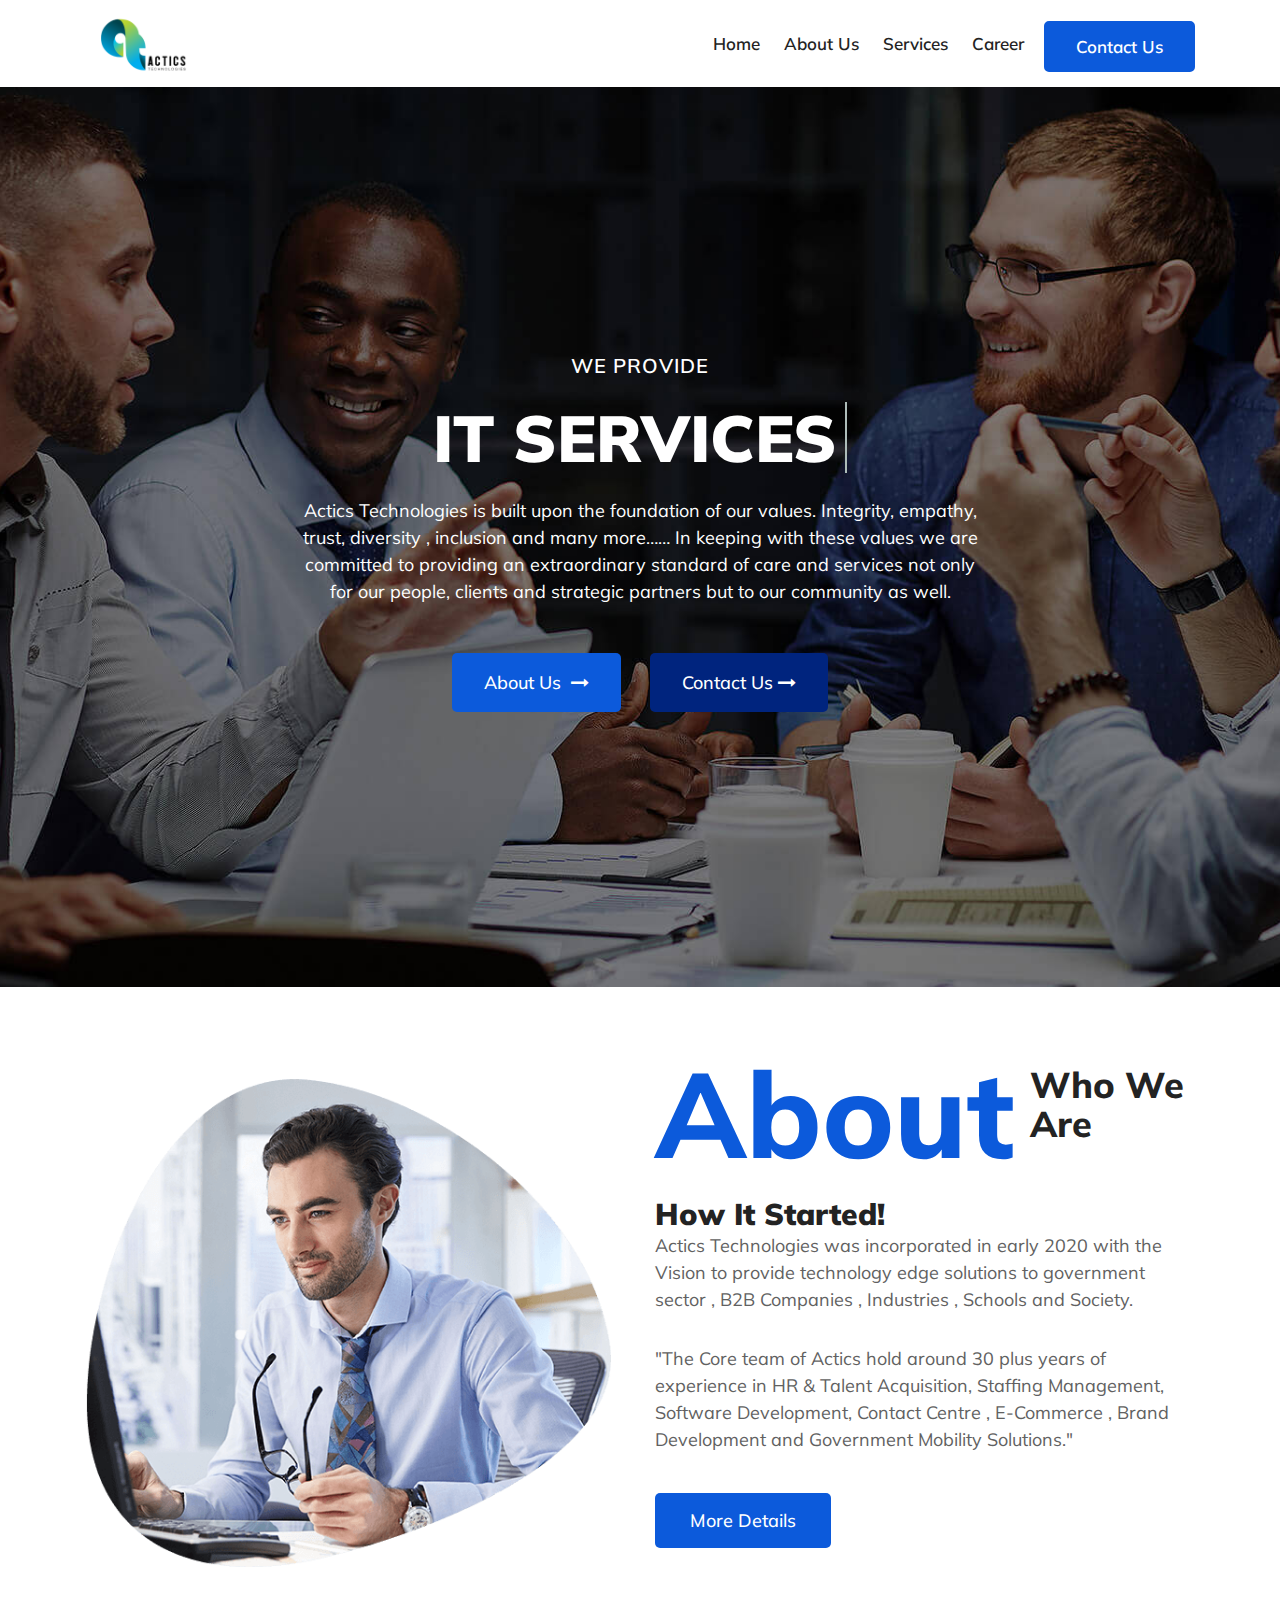
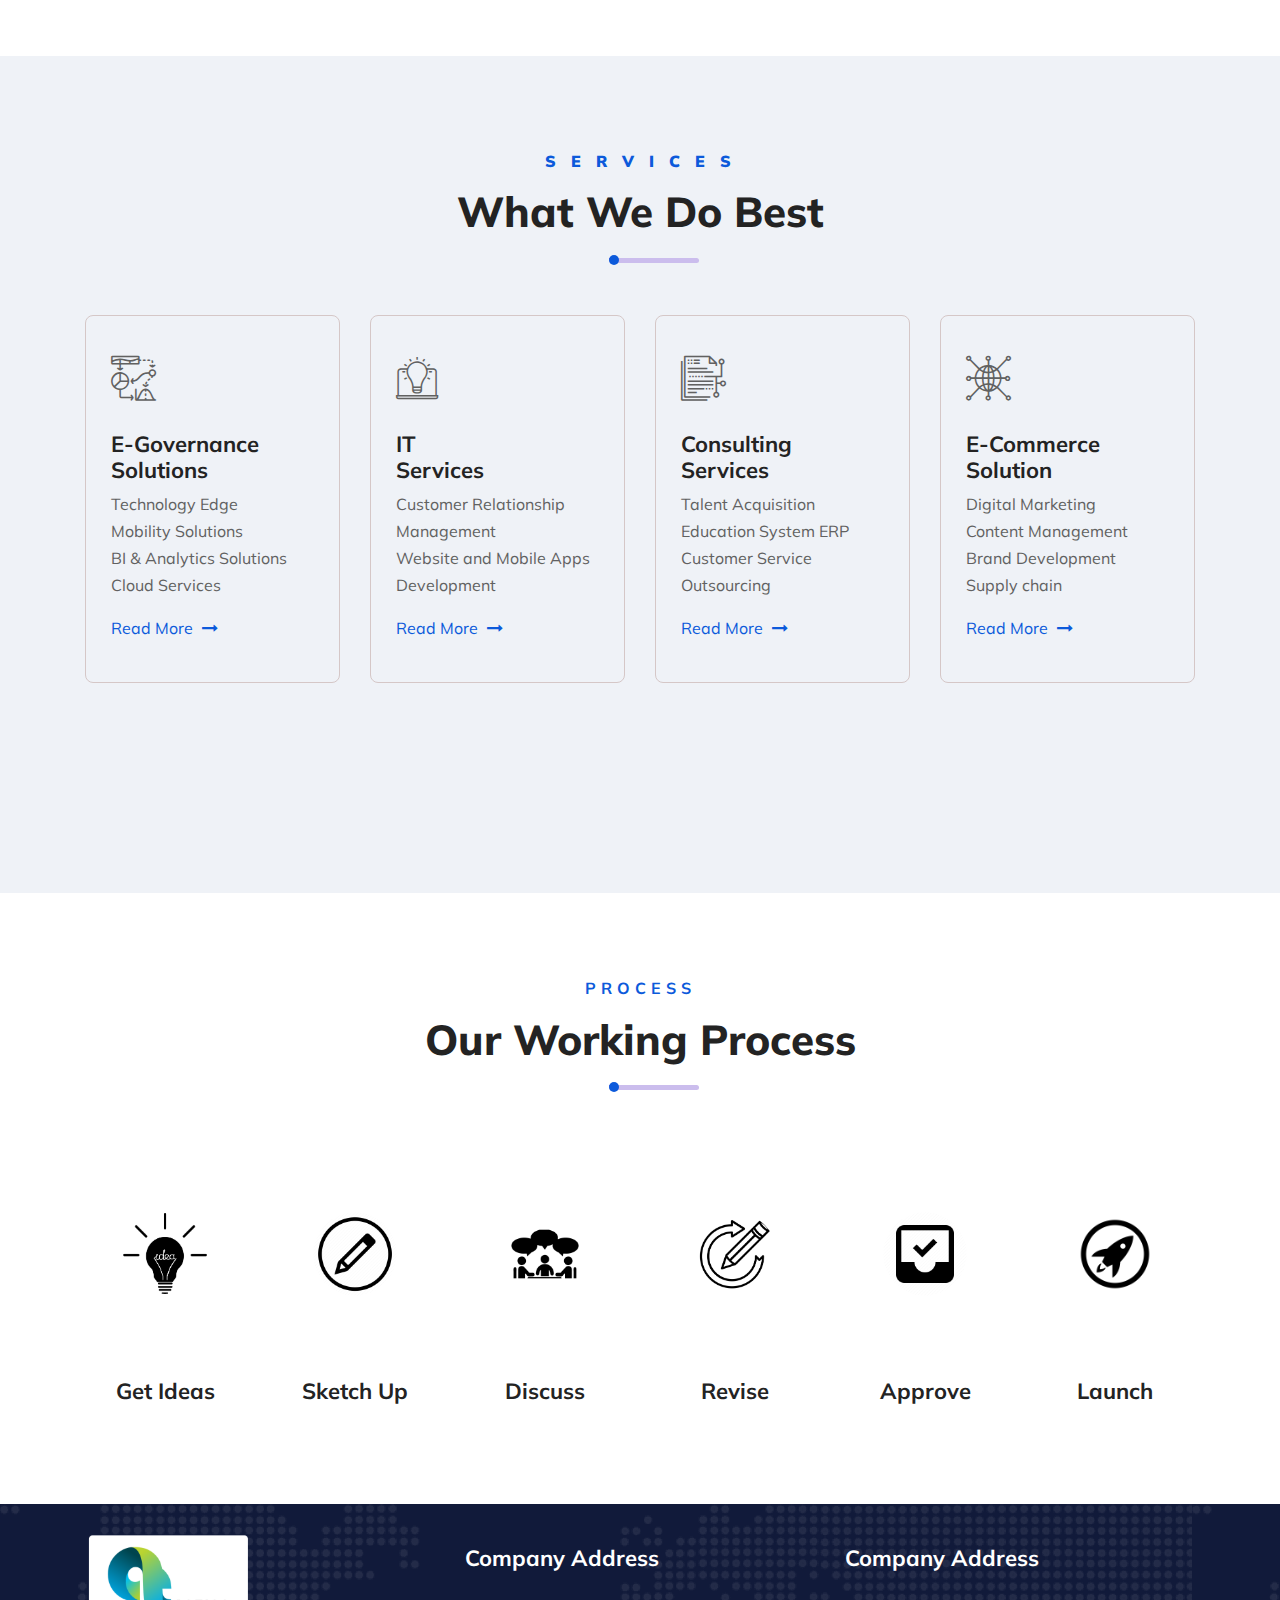
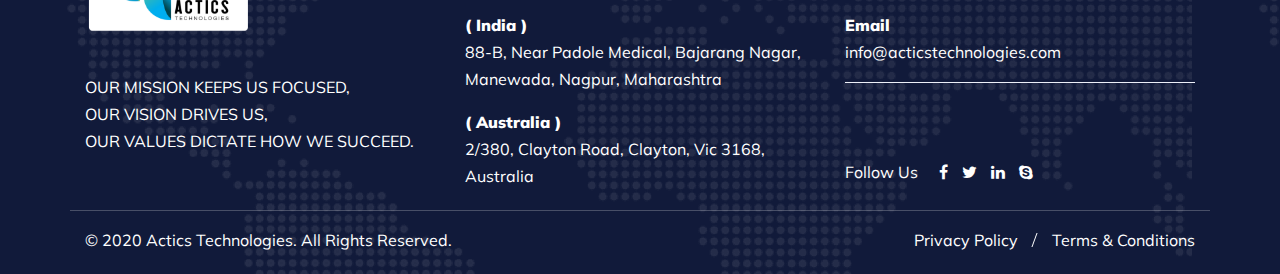
==== commit 4c71fd82: "Update index.html" ====
--- a/index.html
+++ b/index.html
@@ -392,12 +392,7 @@
 						<div class="single_process_thumb" style="width: 65%;">
 							<img src="assets/images/i.png" alt="" />
 						</div>
-						<div class="single_process_number">
-							<div class="single_process_number_inner">
-								<span>1</span>
-							</div>
-						</div>
-						<div class="single_process_content">
+						<div class="single_process_content" style="padding-top: 0px;">
 							<h2>Get Ideas </h2>
 							<p></p>
 						</div>
@@ -408,12 +403,7 @@
 						<div class="single_process_thumb" style="width: 65%;">
 							<img src="assets/images/sk.png" alt=""  />
 						</div>
-						<div class="single_process_number">
-							<div class="single_process_number_inner">
-								<span>2</span>
-							</div>
-						</div>
-						<div class="single_process_content">
+						<div class="single_process_content" style="padding-top: 0px;">
 							<h2>Sketch Up</h2>
 							<p></p>
 						</div>
@@ -424,12 +414,7 @@
 						<div class="single_process_thumb" style="width: 65%;">
 							<img src="assets/images/d.png" alt="" />
 						</div>
-						<div class="single_process_number">
-							<div class="single_process_number_inner">
-								<span>3</span>
-							</div>
-						</div>
-						<div class="single_process_content">
+						<div class="single_process_content" style="padding-top: 0px;">
 							<h2>Discuss</h2>
 							<p></p>
 						</div>
@@ -440,12 +425,7 @@
 						<div class="single_process_thumb" style="width: 65%;">
 							<img src="assets/images/revise.png" alt="" />
 						</div>
-						<div class="single_process_number">
-							<div class="single_process_number_inner">
-								<span>4</span>
-							</div>
-						</div>
-						<div class="single_process_content">
+						<div class="single_process_content" style="padding-top: 0px;">
 							<h2>Revise</h2>
 							<p></p>
 						</div>
@@ -456,12 +436,7 @@
 						<div class="single_process_thumb" style="width: 65%;">
 							<img src="assets/images/ap.png" alt="" />
 						</div>
-						<div class="single_process_number">
-							<div class="single_process_number_inner">
-								<span>5</span>
-							</div>
-						</div>
-						<div class="single_process_content">
+						<div class="single_process_content" style="padding-top: 0px;">
 							<h2>Approve</h2>
 							<p></p>
 						</div>
@@ -472,12 +447,7 @@
 						<div class="single_process_thumb" style="width: 65%;">
 							<img src="assets/images/laun.png" alt="" />
 						</div>
-						<div class="single_process_number">
-							<div class="single_process_number_inner">
-								<span>6</span>
-							</div>
-						</div>
-						<div class="single_process_content">
+						<div class="single_process_content" style="padding-top: 0px;">
 							<h2>Launch</h2>
 							<p></p>
 						</div>
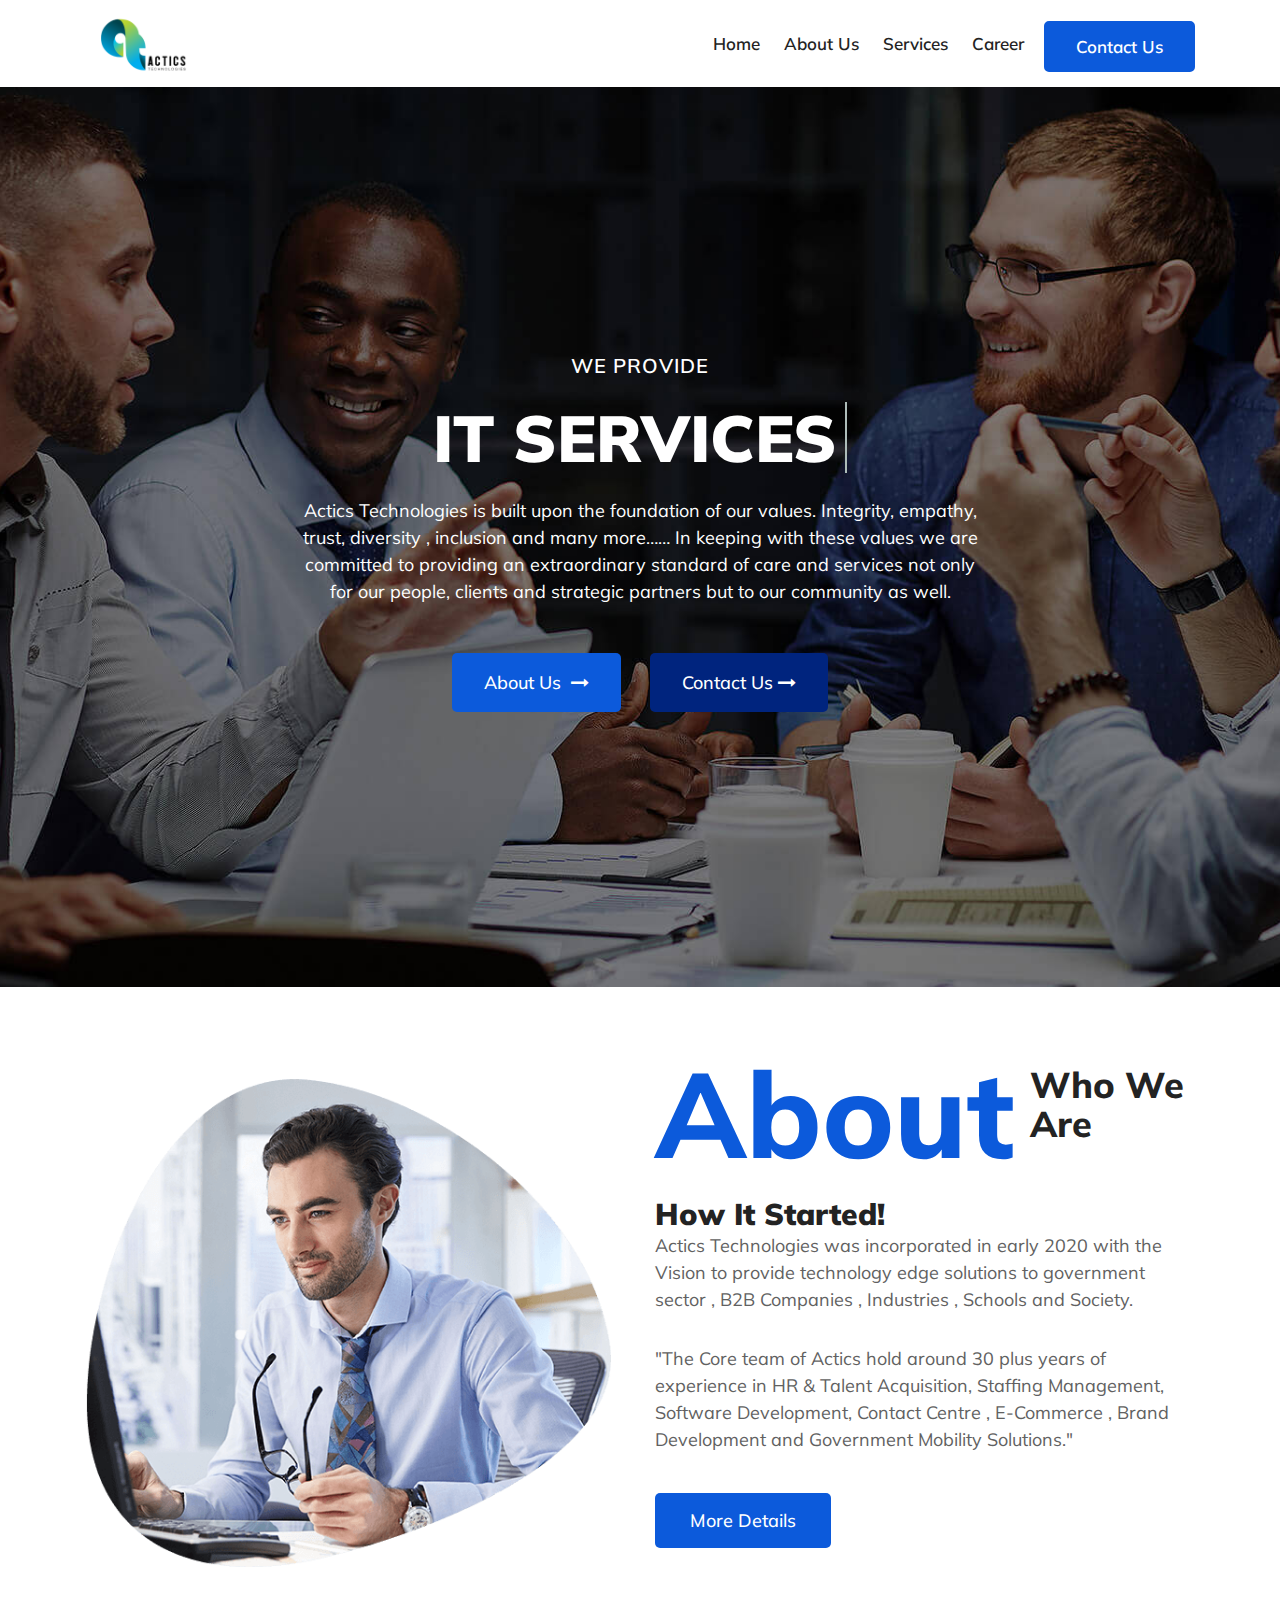
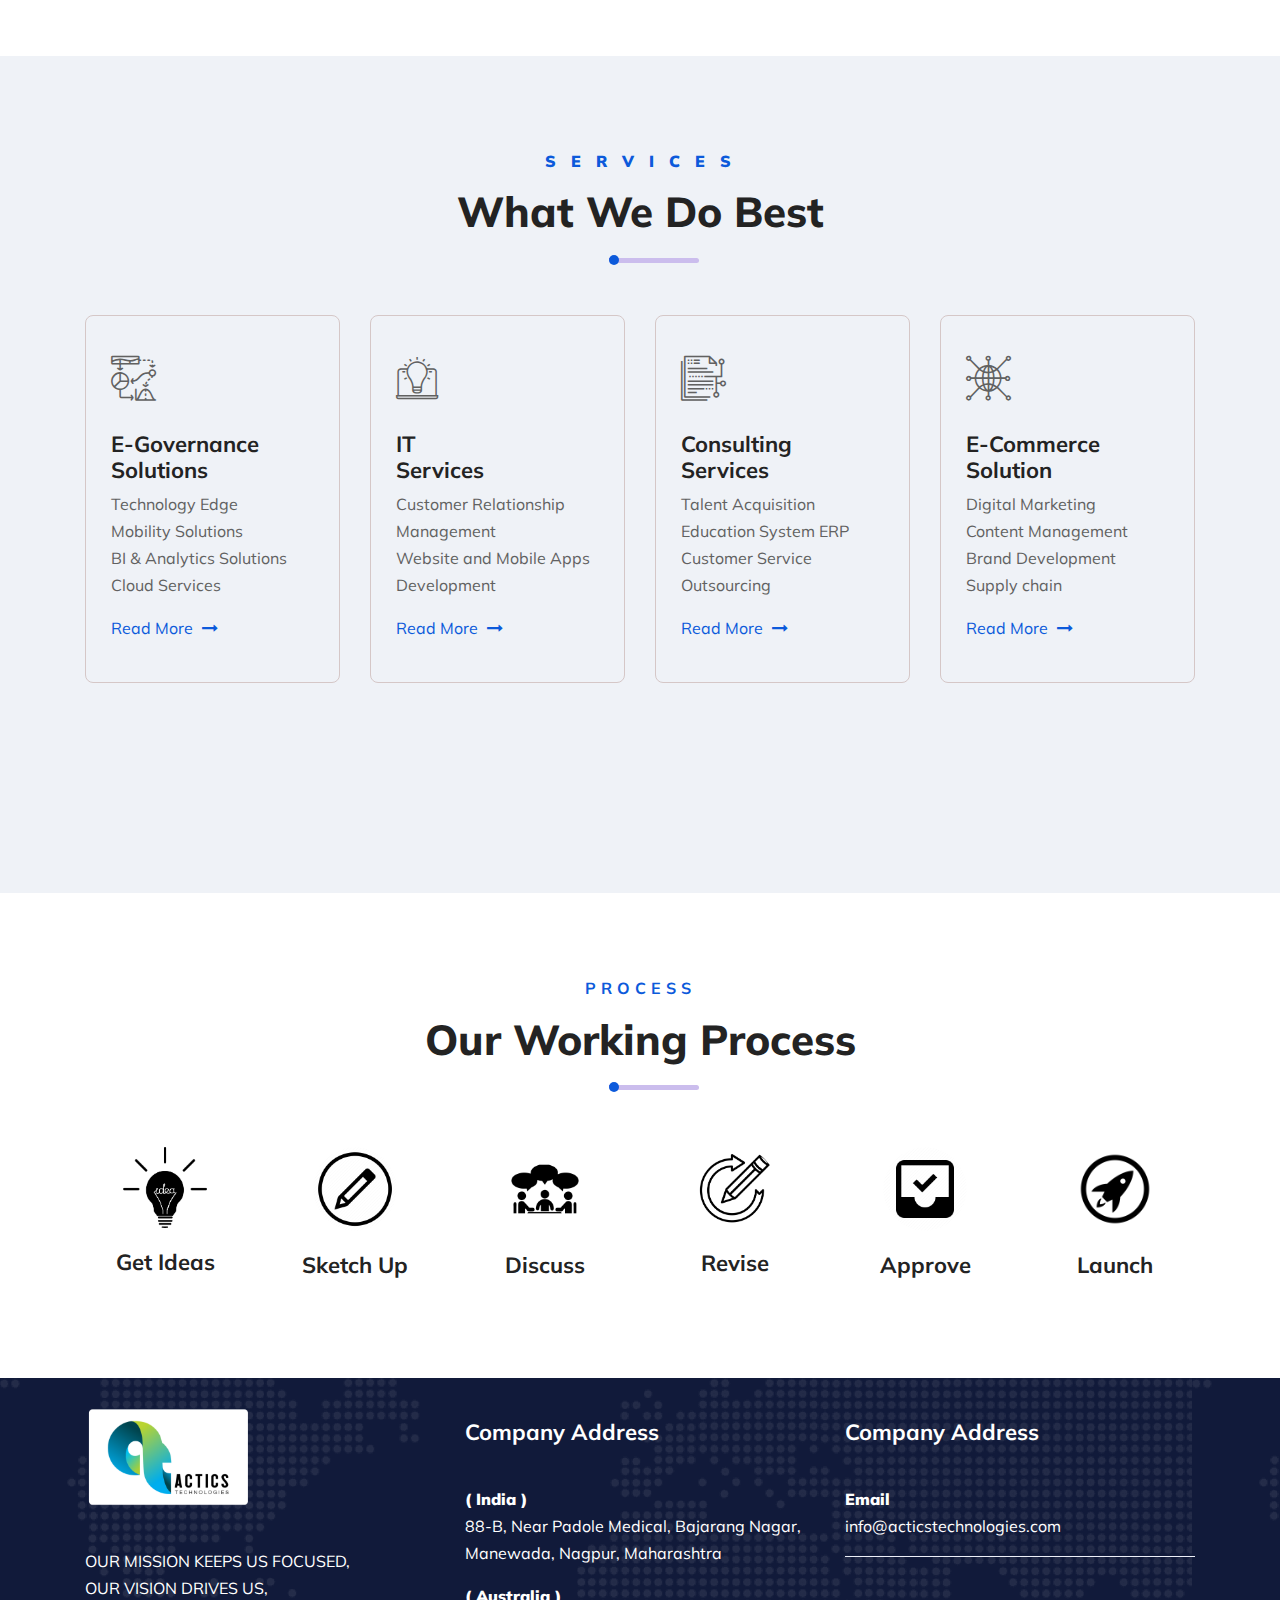
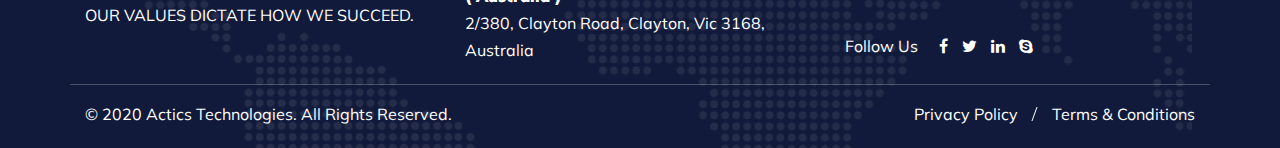
==== commit 9c9460a4: "process remove" ====
--- a/index.html
+++ b/index.html
@@ -389,7 +389,7 @@
 			<div class="row">
 				<div class="col-lg-2 col-sm-2 col-xs-12">
 					<div class="single_process">
-						<div class="single_process_thumb" style="width: 65%;">
+						<div class="single_process_thumb" style="width: 65%; line-height: 1px;">
 							<img src="assets/images/i.png" alt="" />
 						</div>
 						<div class="single_process_content" style="padding-top: 0px;">
@@ -400,7 +400,7 @@
 				</div>
 				<div class="col-lg-2 col-sm-2 col-xs-12">
 					<div class="single_process">
-						<div class="single_process_thumb" style="width: 65%;">
+						<div class="single_process_thumb" style="width: 65%; line-height: 1px;">
 							<img src="assets/images/sk.png" alt=""  />
 						</div>
 						<div class="single_process_content" style="padding-top: 0px;">
@@ -411,7 +411,7 @@
 				</div>
 				<div class="col-lg-2 col-sm-2 col-xs-12">
 					<div class="single_process">
-						<div class="single_process_thumb" style="width: 65%;">
+						<div class="single_process_thumb" style="width: 65%; line-height: 1px;">
 							<img src="assets/images/d.png" alt="" />
 						</div>
 						<div class="single_process_content" style="padding-top: 0px;">
@@ -422,7 +422,7 @@
 				</div>
 				<div class="col-lg-2 col-sm-2 col-xs-12">
 					<div class="single_process">
-						<div class="single_process_thumb" style="width: 65%;">
+						<div class="single_process_thumb" style="width: 65%; line-height: 1px;">
 							<img src="assets/images/revise.png" alt="" />
 						</div>
 						<div class="single_process_content" style="padding-top: 0px;">
@@ -433,7 +433,7 @@
 				</div>
 				<div class="col-lg-2 col-sm-2 col-xs-12">
 					<div class="single_process">
-						<div class="single_process_thumb" style="width: 65%;">
+						<div class="single_process_thumb" style="width: 65%; line-height: 1px;">
 							<img src="assets/images/ap.png" alt="" />
 						</div>
 						<div class="single_process_content" style="padding-top: 0px;">
@@ -444,7 +444,7 @@
 				</div>
 				<div class="col-lg-2 col-sm-2 col-xs-12">
 					<div class="single_process">
-						<div class="single_process_thumb" style="width: 65%;">
+						<div class="single_process_thumb" style="width: 65%; line-height: 1px;">
 							<img src="assets/images/laun.png" alt="" />
 						</div>
 						<div class="single_process_content" style="padding-top: 0px;">
--- a/style.css
+++ b/style.css
@@ -4538,7 +4538,7 @@
     display: inline-block;
     border-radius: 100%;
     /* animation: checkAnim 2s infinite;  */
-    height: 230px;
+    /* height: 230px; */
     /* width: 230px; */
     line-height: 230px;
 }
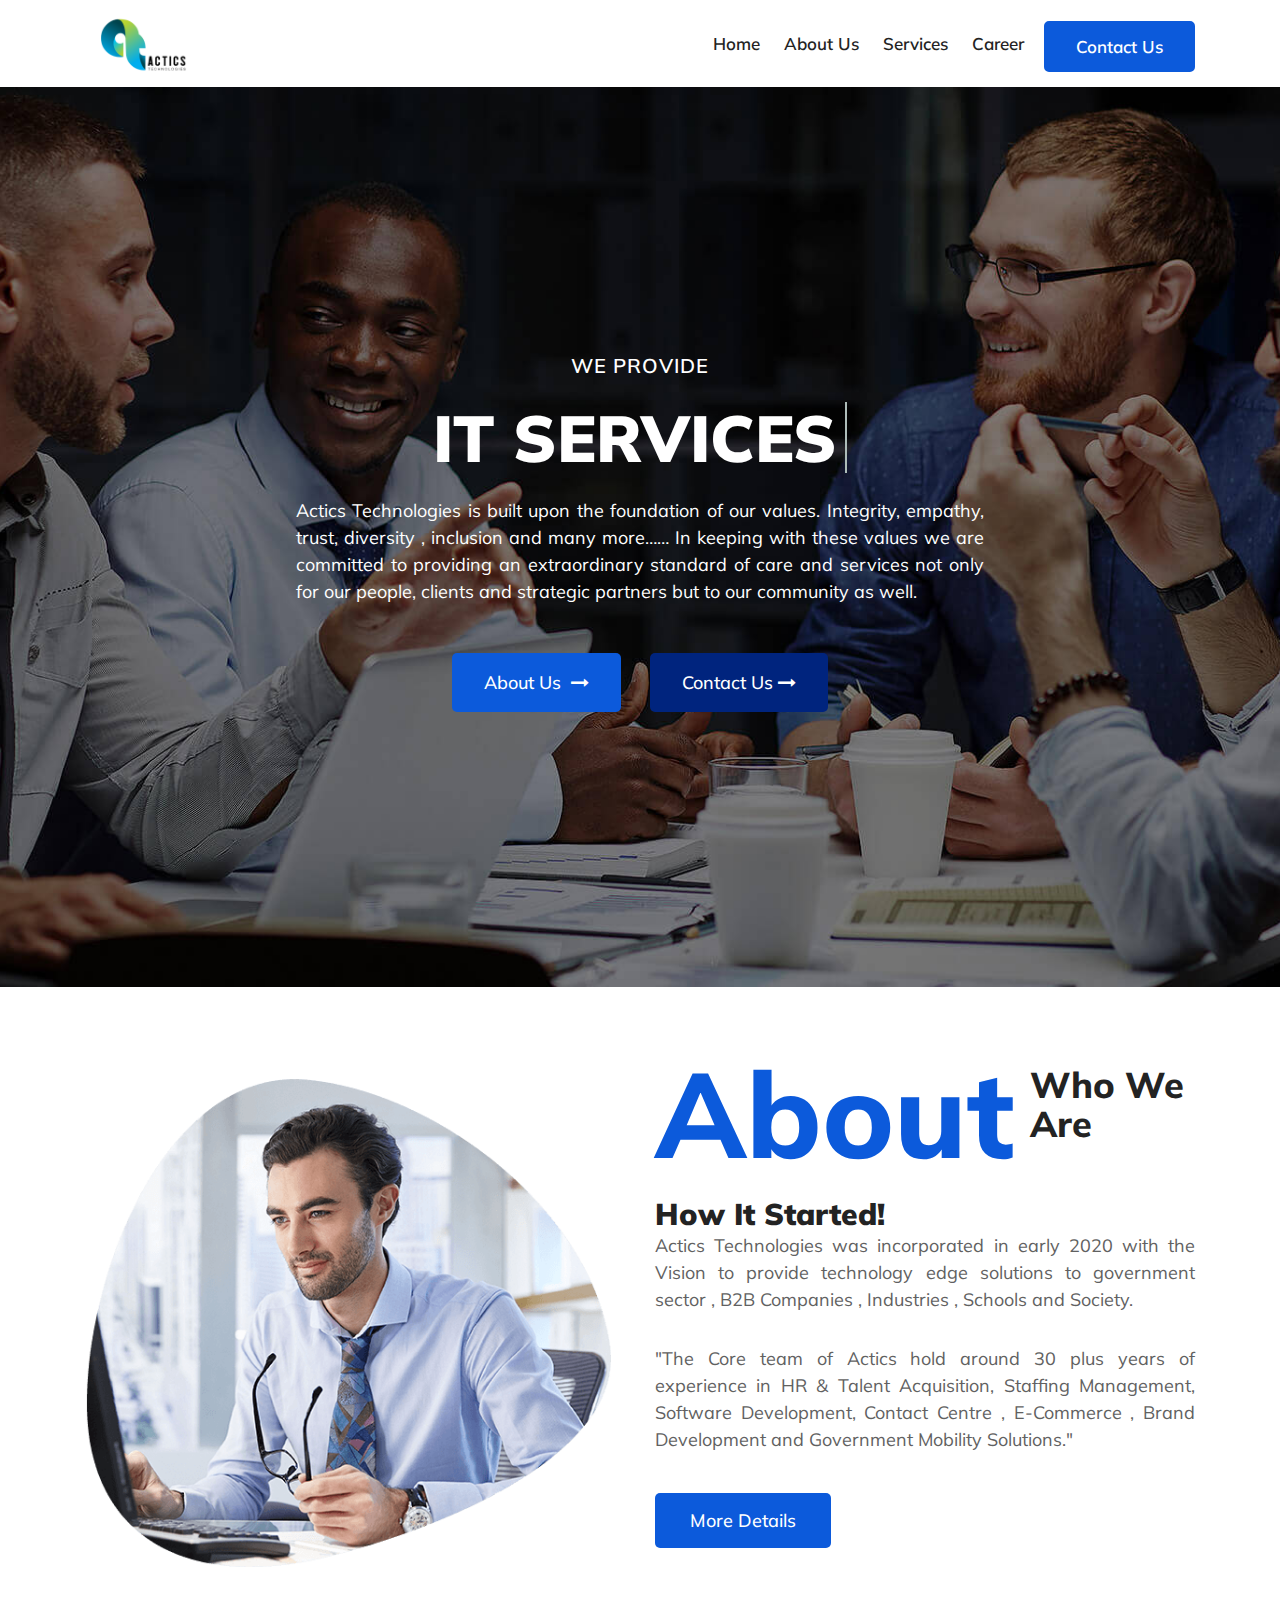
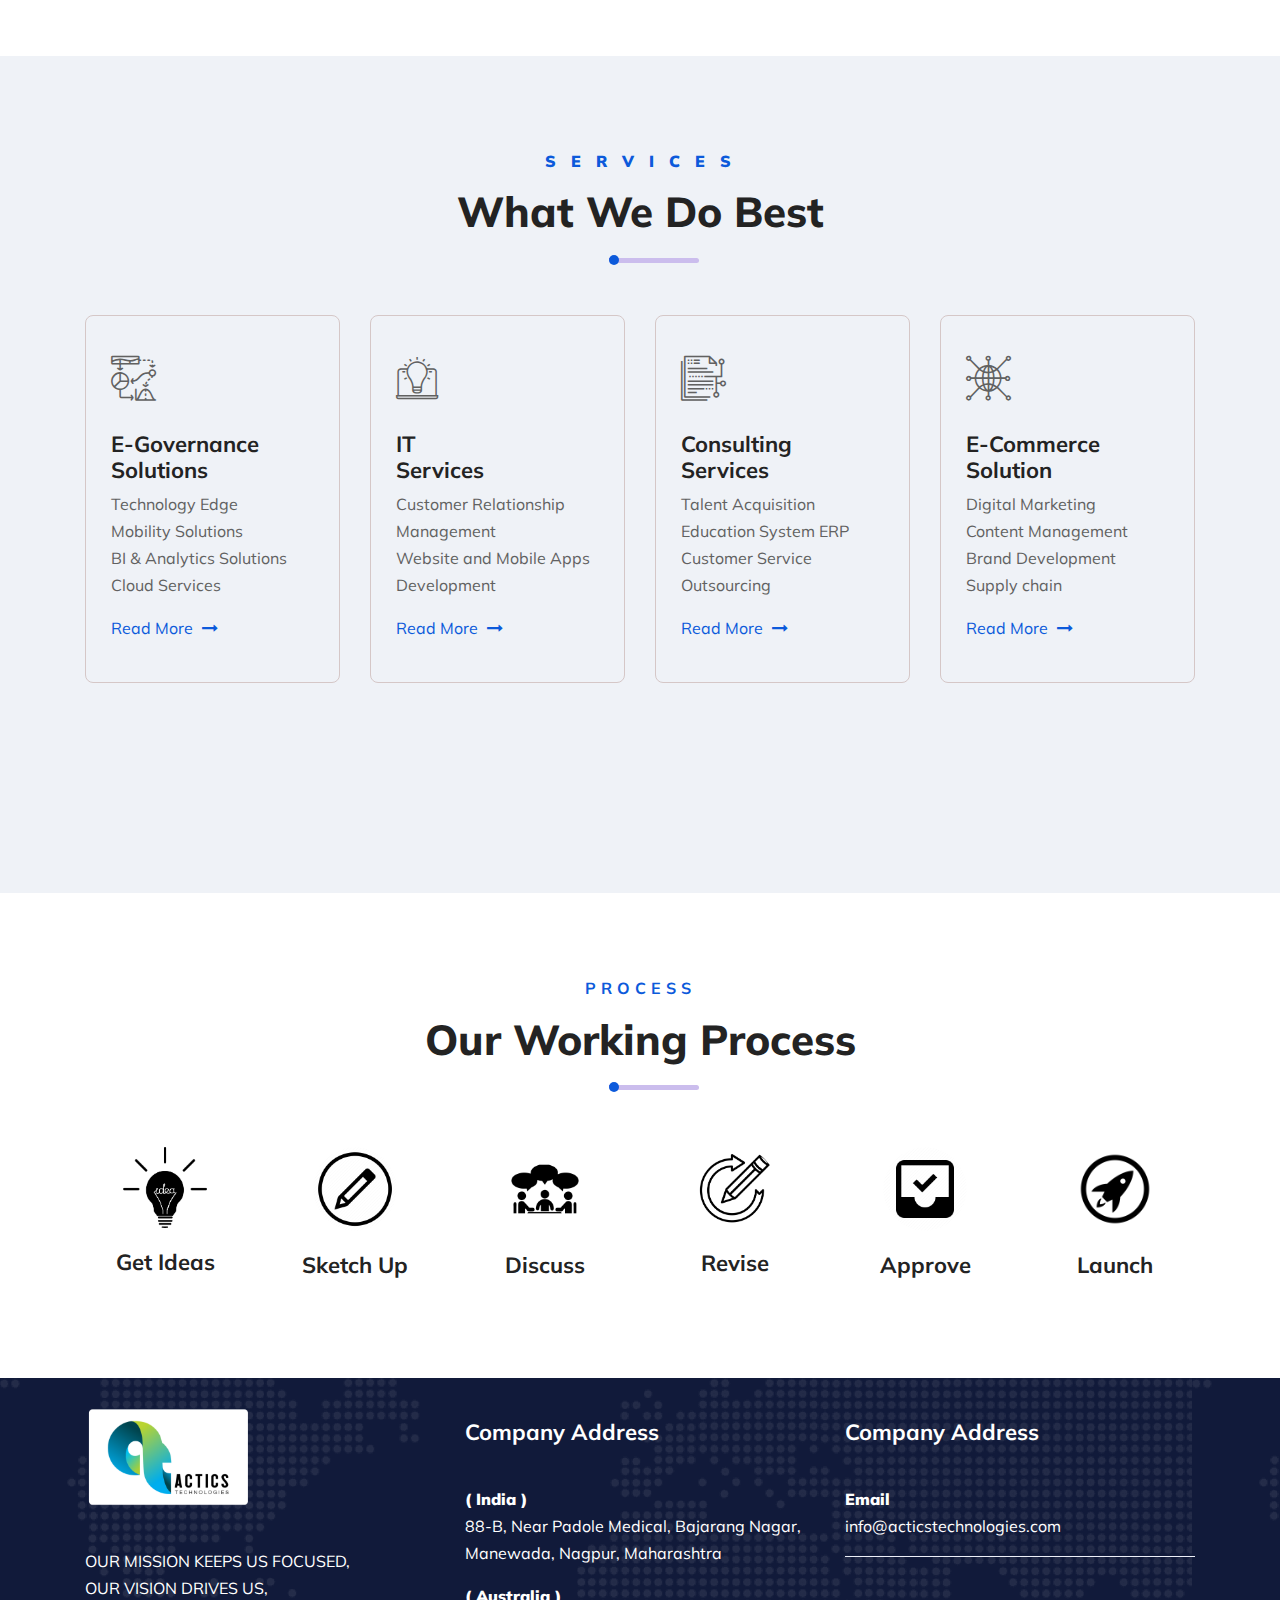
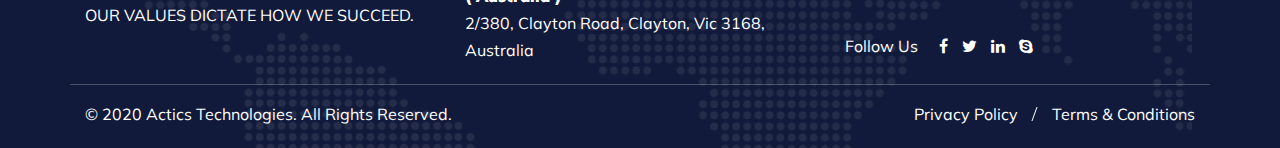
==== commit 72d3d2ba: "applied justification" ====
--- a/index.html
+++ b/index.html
@@ -156,8 +156,8 @@
 										</span>
 									</h1>
 								</div>
-								<div class="slider_text_desc pt-4">
-									<p>Actics Technologies is built upon the foundation of our values.
+								<div class="slider_text_desc pt-4" style="text-align: justify;">
+									<p style="text-align: justify;">Actics Technologies is built upon the foundation of our values.
 										Integrity, empathy, trust, diversity , inclusion and many more……
 										In keeping with these values we are committed to providing an extraordinary standard of care and services not only for our people, clients and strategic partners but to our community as well.</p>
 								</div>
@@ -210,10 +210,10 @@
 						</div>
 						<div class="heading_experience_text pt-40">
 							<h3><b>How It Started!</b></h3>
-							<p>Actics Technologies was incorporated in early 2020 with the Vision to provide technology edge solutions to government sector , B2B Companies , Industries , Schools and Society.</p>
+							<p style="text-align: justify;">Actics Technologies was incorporated in early 2020 with the Vision to provide technology edge solutions to government sector , B2B Companies , Industries , Schools and Society.</p>
 						</div>
 						<div class="heading_experience_text pt-3">
-							<p>"The Core team of Actics hold around 30 plus years of experience in HR & Talent Acquisition, Staffing Management, Software Development, Contact Centre , E-Commerce , Brand Development and Government Mobility Solutions."
+							<p style="text-align: justify;">"The Core team of Actics hold around 30 plus years of experience in HR & Talent Acquisition, Staffing Management, Software Development, Contact Centre , E-Commerce , Brand Development and Government Mobility Solutions."
 							</p>
 						</div>
 						<div class="about_button pt-4">
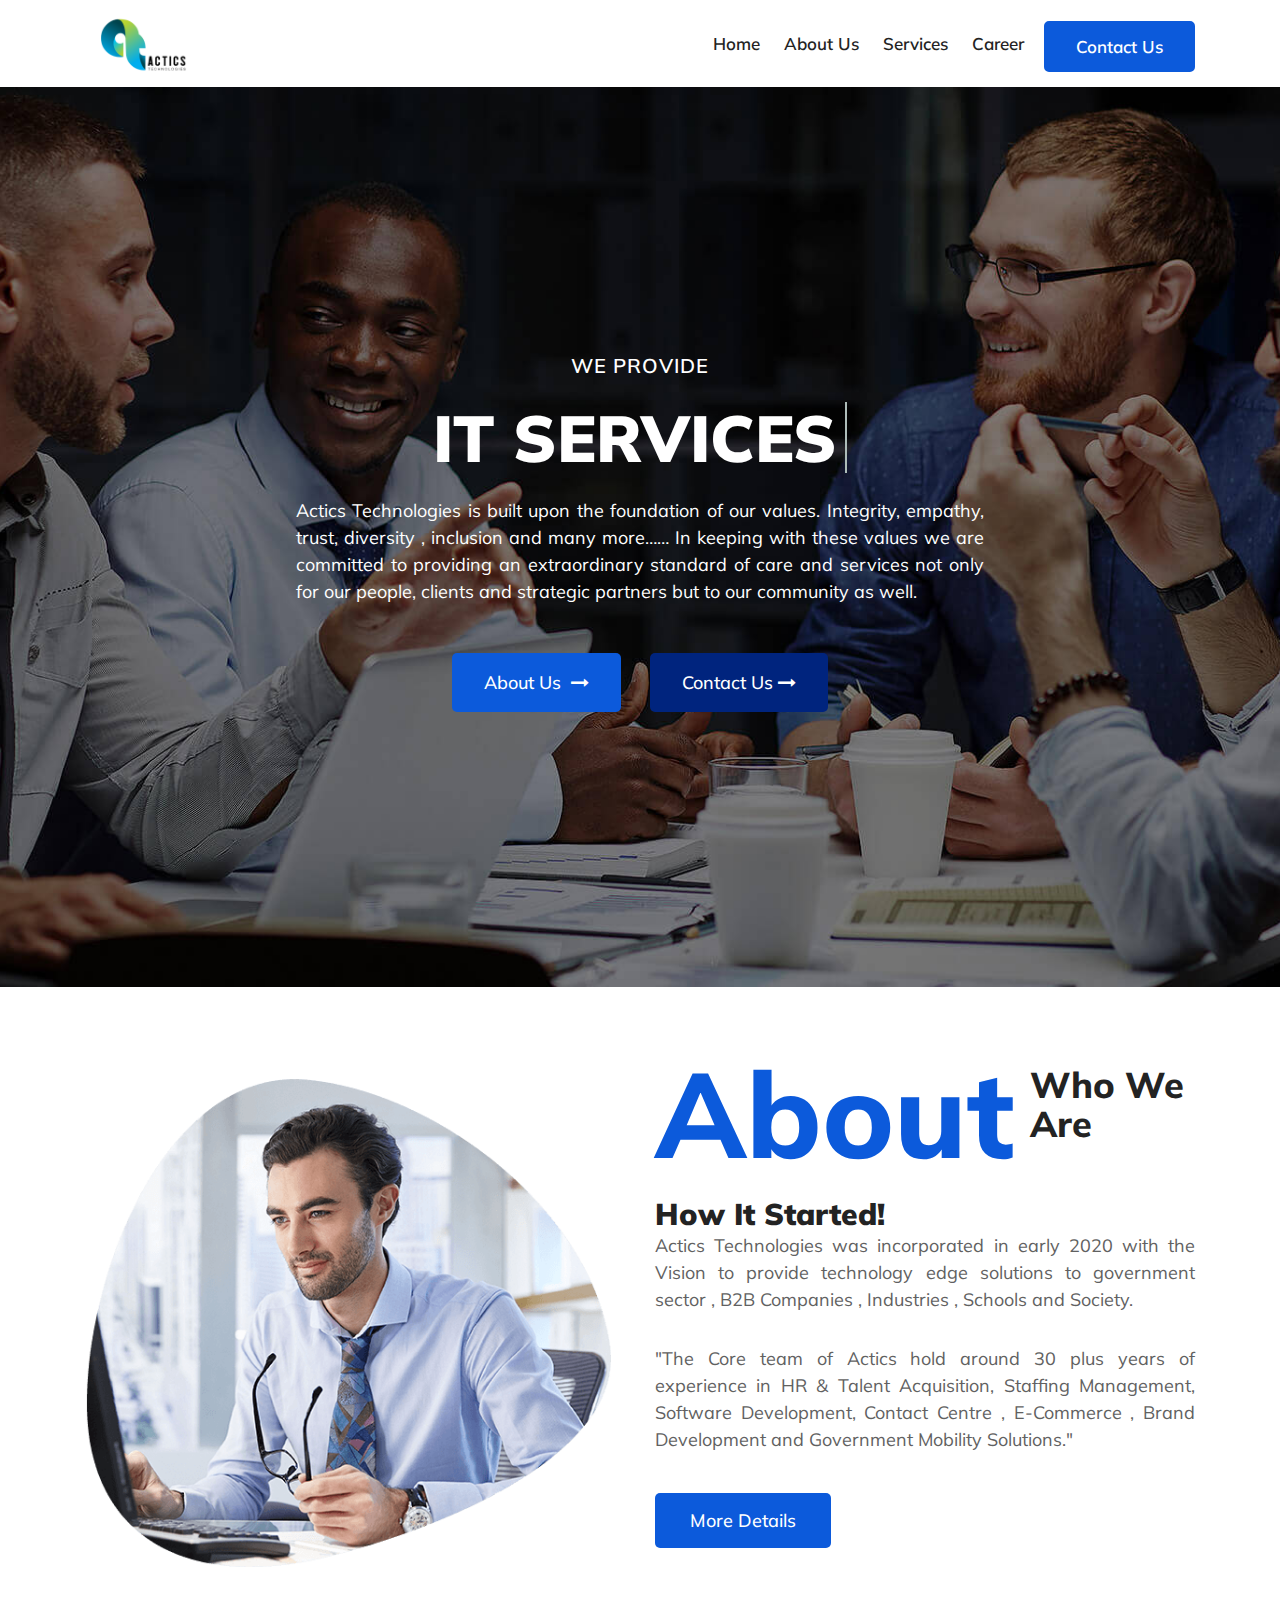
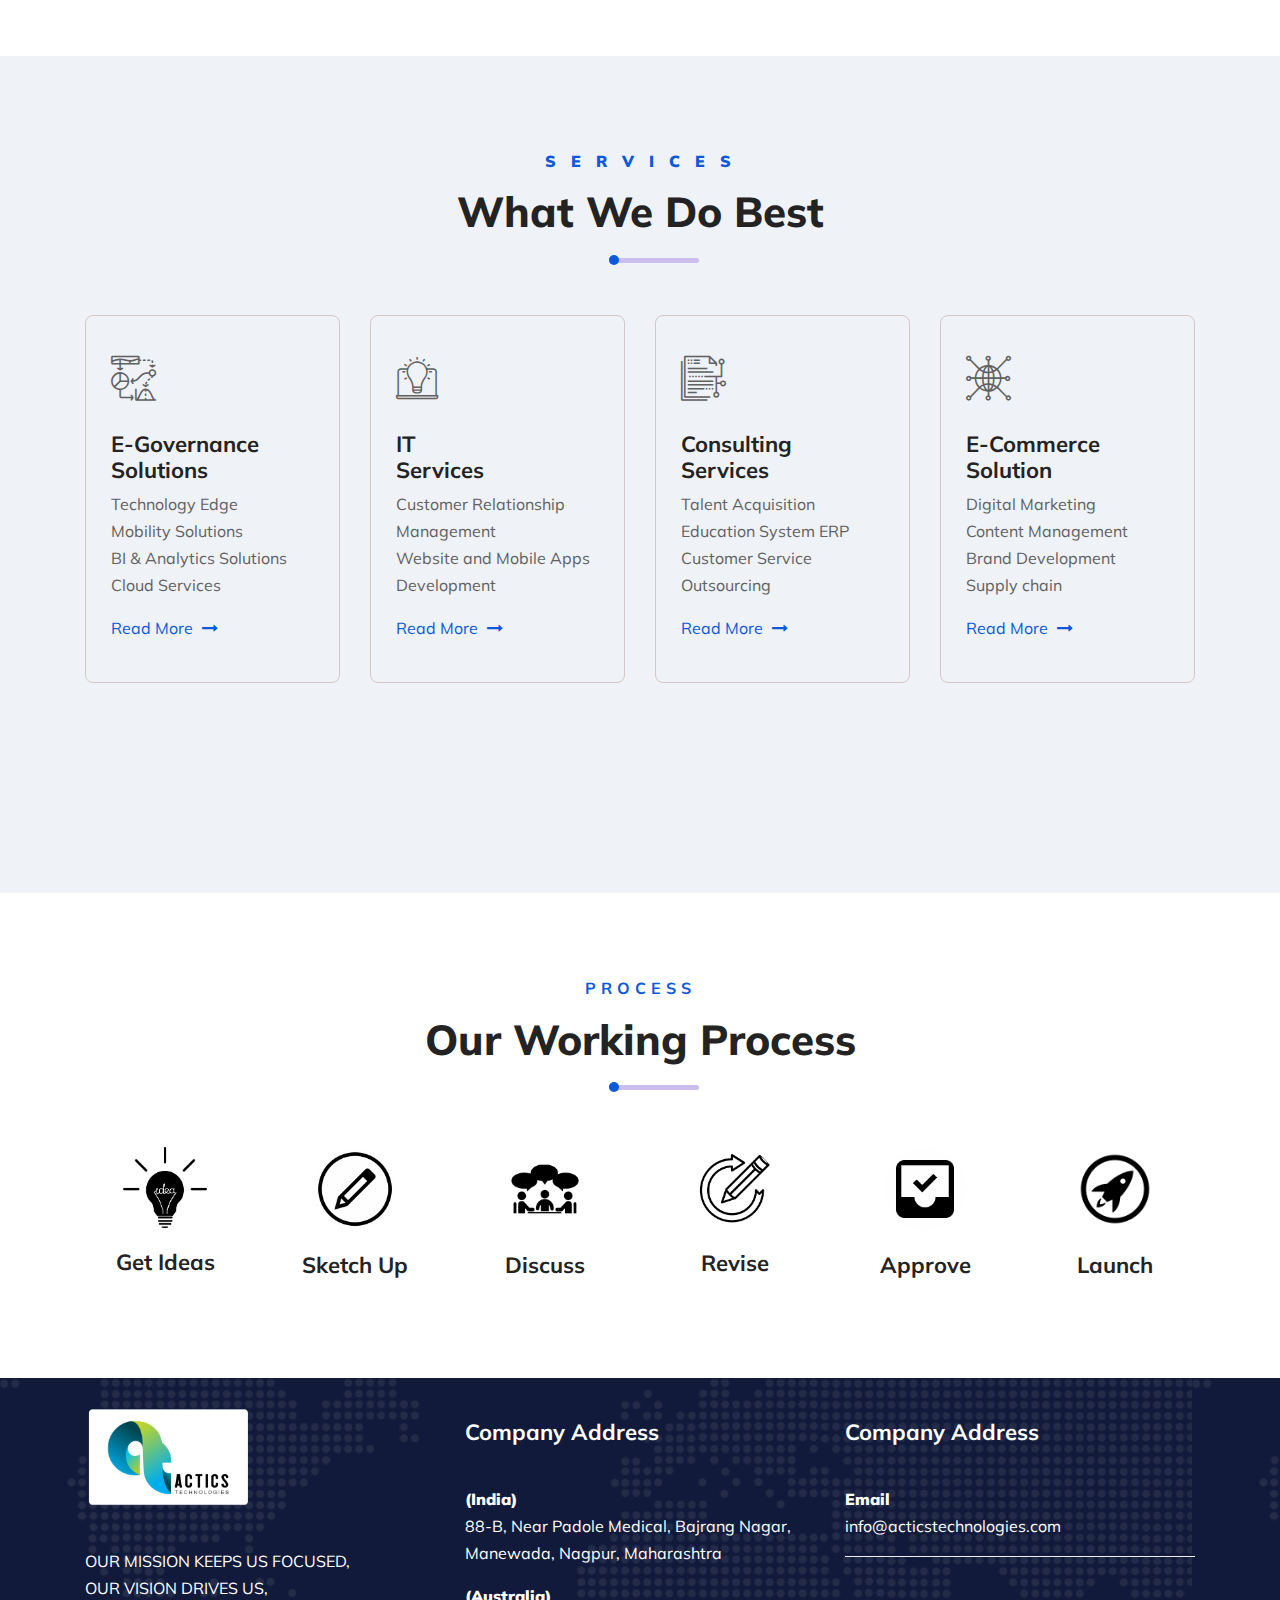
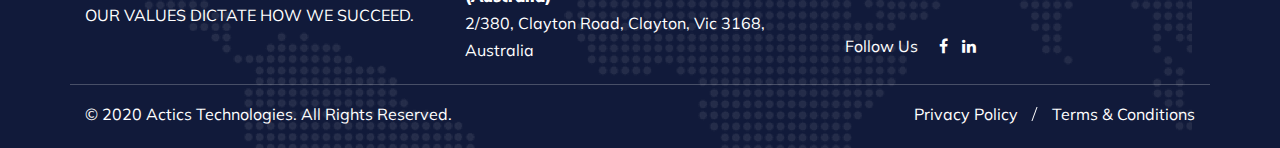
==== commit e9570143: "normal updates" ====
--- a/index.html
+++ b/index.html
@@ -74,9 +74,10 @@
 								</li>
 								<li><a href="services.html">Services</a>
 									<ul class="sub-menu">
+										<li><a href="consultingservice.html">Recruitment Services</a></li>
 										<li><a href="egovernance.html">E-Governance Services</a></li>
 										<li><a href="itservices.html">IT Services</a></li>
-										<li><a href="consultingservice.html">Consulting Services</a></li>
+										
 										<li><a href="ecommerce.html">E-Commerce Services</a></li>
 										<!-- <li><a href="service-details.html">Service Details</a></li> -->
 									</ul>
@@ -490,10 +491,10 @@
 							</p>
 						</div>	
 						<div class="footer-social-info">
-							<p><span><b>( India )</b><br></span>88-B, Near Padole Medical, Bajarang Nagar, Manewada, Nagpur, Maharashtra</p>
+							<p><span><b>(India)</b><br></span>88-B, Near Padole Medical, Bajrang Nagar, Manewada, Nagpur, Maharashtra</p>
 						</div>
 						<div class="footer-social-info">
-							<p><span><b>( Australia )</b><br></span>2/380, Clayton Road, Clayton, Vic 3168, Australia</p>
+							<p><span><b>(Australia)</b><br></span>2/380, Clayton Road, Clayton, Vic 3168, Australia</p>
 						</div>
 						
 					</div>					
@@ -519,9 +520,9 @@
 							</div>
 							<div class="follow-company-icon">
 								<a href="#"><i class="fa fa-facebook"></i></a>
-								<a href="#"><i class="fa fa-twitter"></i></a>
+								<!-- <a href="#"><i class="fa fa-twitter"></i></a> -->
 								<a href="#"><i class="fa fa-linkedin"></i></a>
-								<a href="#"><i class="fa fa-skype"></i></a>
+								<!-- <a href="#"><i class="fa fa-skype"></i></a> -->
 							</div>
 						</div>
 						
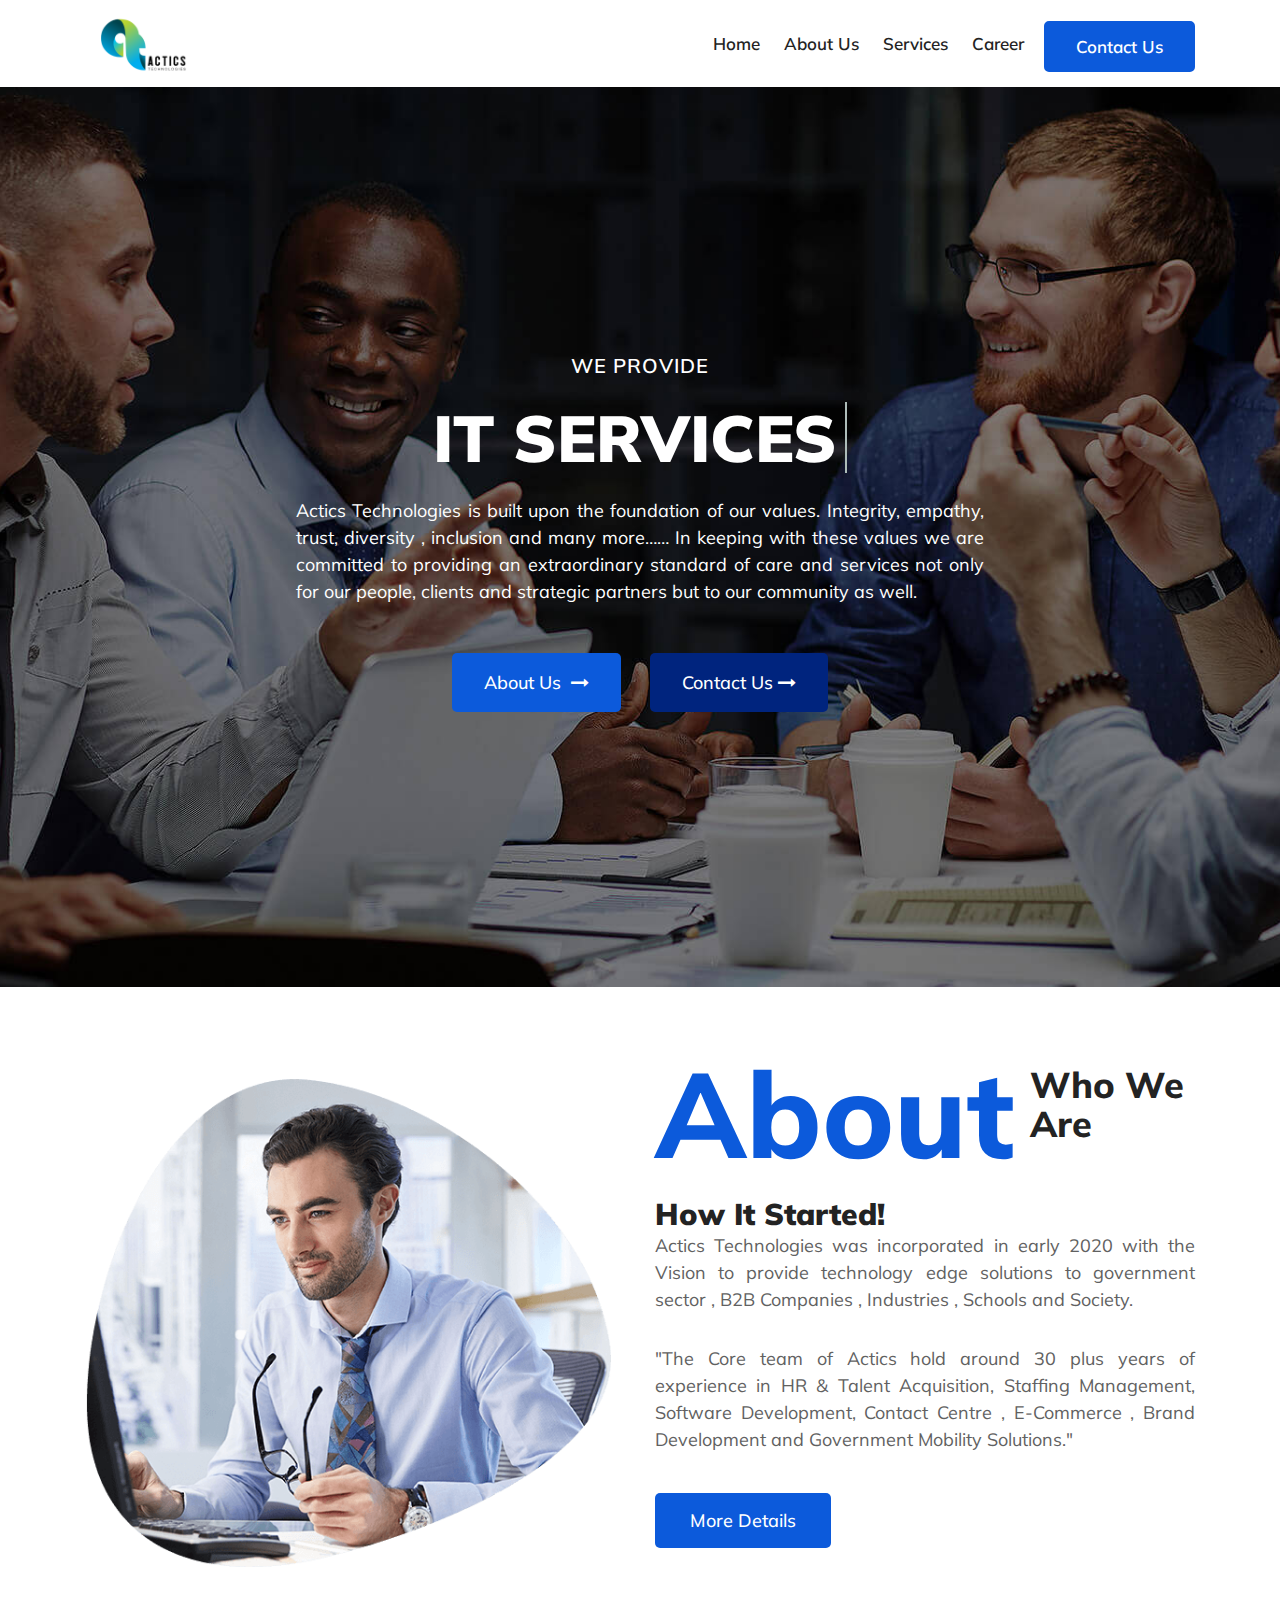
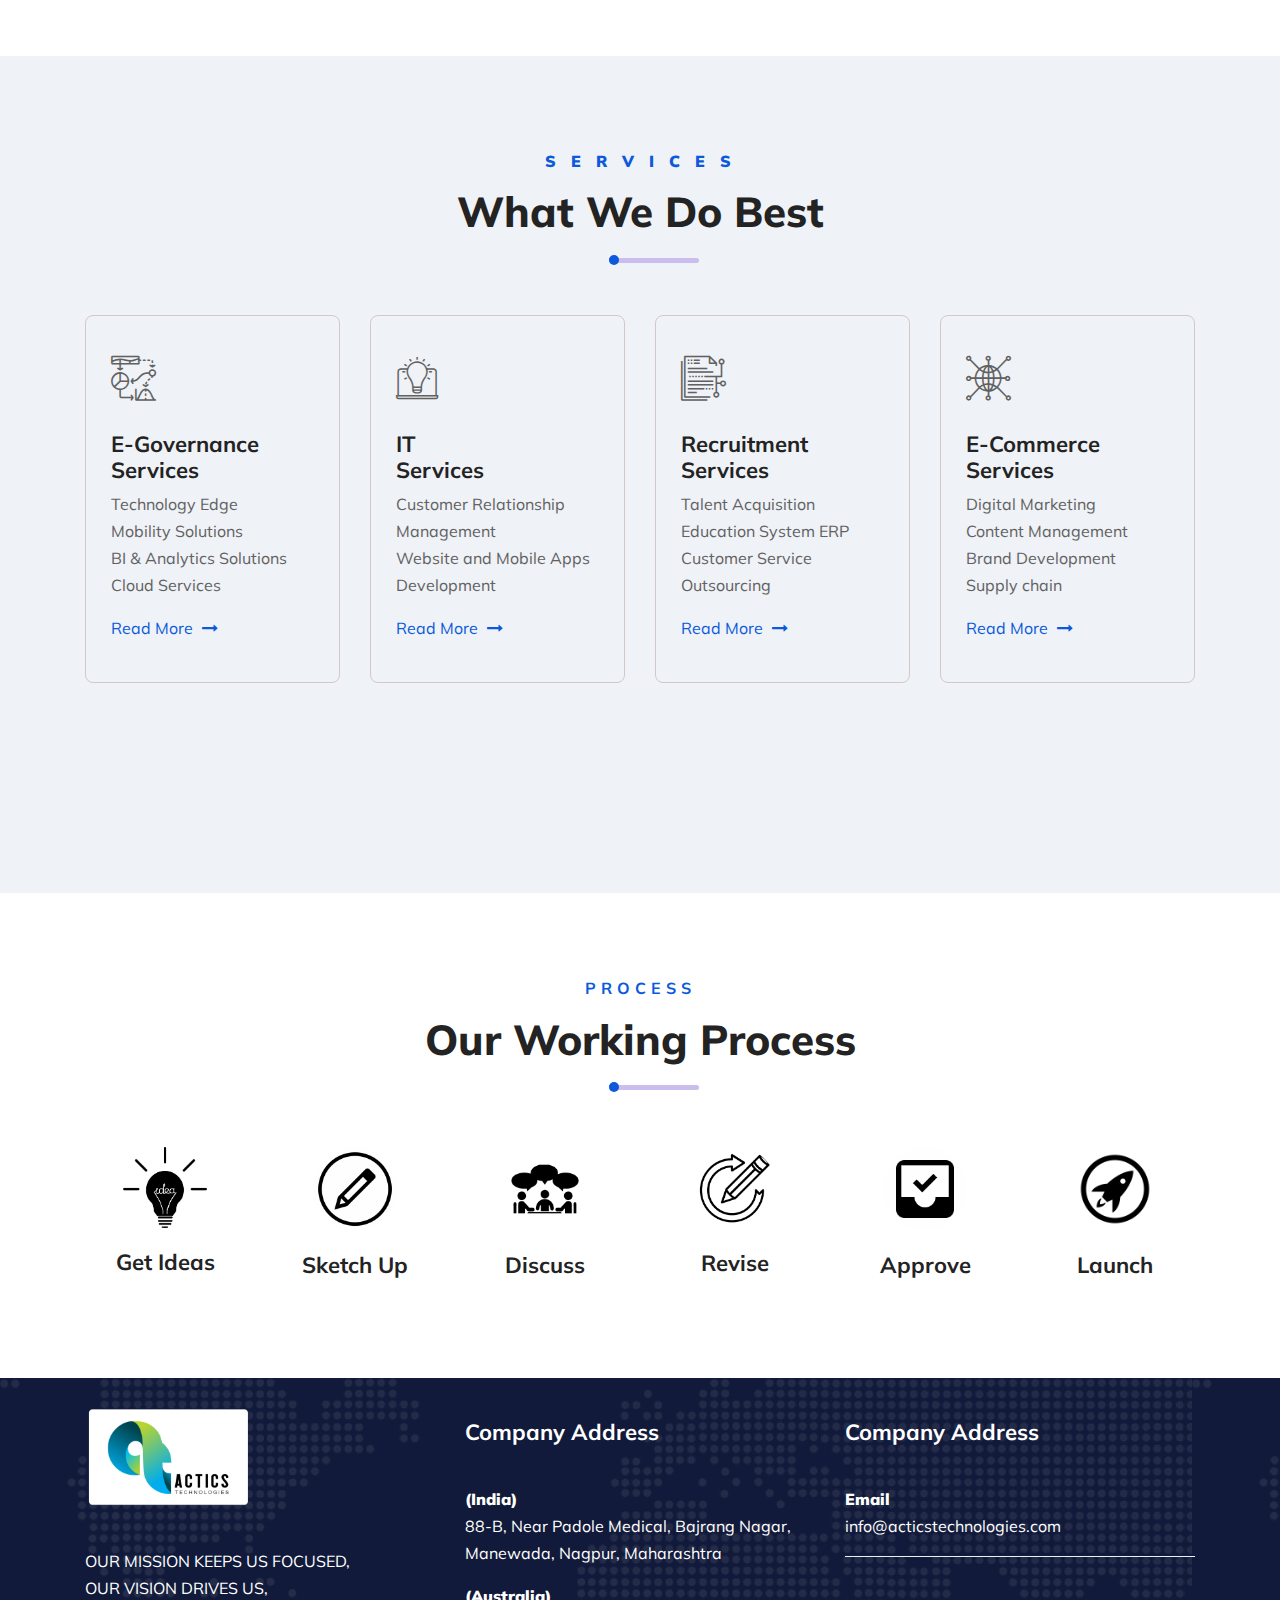
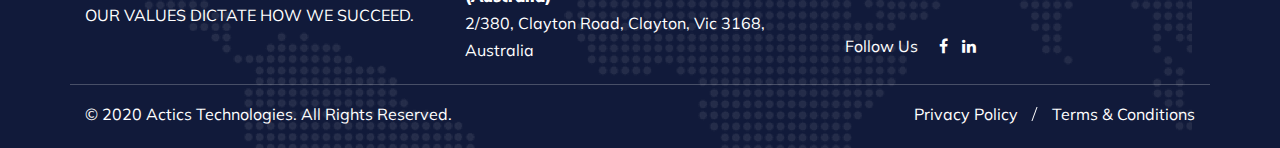
==== commit b4502789: "updates" ====
--- a/index.html
+++ b/index.html
@@ -111,10 +111,11 @@
 									
 								</li>
 								<li><a href="services.html">Services</a>
-									<ul class="sub-menu">
+									<ul class="sub-menu">						
+														<li><a href="consultingservice.html">Recruitemnt Services</a></li>
+
 										<li><a href="egovernance.html">E-Governance Services</a></li>
 										<li><a href="itservices.html">IT Services </a></li>
-										<li><a href="consultingservice.html">Consulting Services</a></li>
 										<li><a href="ecommerce.html">E-Commerce Services</a></li>
 										<!-- <li><a href="service-details.html">Service Details</a></li> -->
 									</ul>
@@ -153,7 +154,7 @@
 											<b class="is-visible">IT Services</b>
 											<b>Marketing Solutions</b>
 											<b>E-Commerce Solutions</b>
-											<b>Consulting Services</b>
+											<b>Recruitment Services</b>
 										</span>
 									</h1>
 								</div>
@@ -262,7 +263,7 @@
 							</div>
 						</div>
 						<div class="service_style_five_title mb-2">
-							<h4>E-Governance<br> Solutions</h4>
+							<h4>E-Governance<br> Services</h4>
 						</div>
 						<div class="service_style_five_text">
 							<p>Technology Edge
@@ -310,7 +311,7 @@
 							</div>
 						</div>
 						<div class="service_style_five_title mb-2">
-							<h4>Consulting <br>Services</h4>
+							<h4>Recruitment <br>Services</h4>
 						</div>
 						<div class="service_style_five_text">
 							<p>Talent Acquisition
@@ -333,7 +334,7 @@
 							</div>
 						</div>
 						<div class="service_style_five_title mb-2">
-							<h4>E-Commerce  <br> Solution</h4>
+							<h4>E-Commerce  <br> Services</h4>
 						</div>
 						<div class="service_style_five_text">
 							<p>Digital Marketing
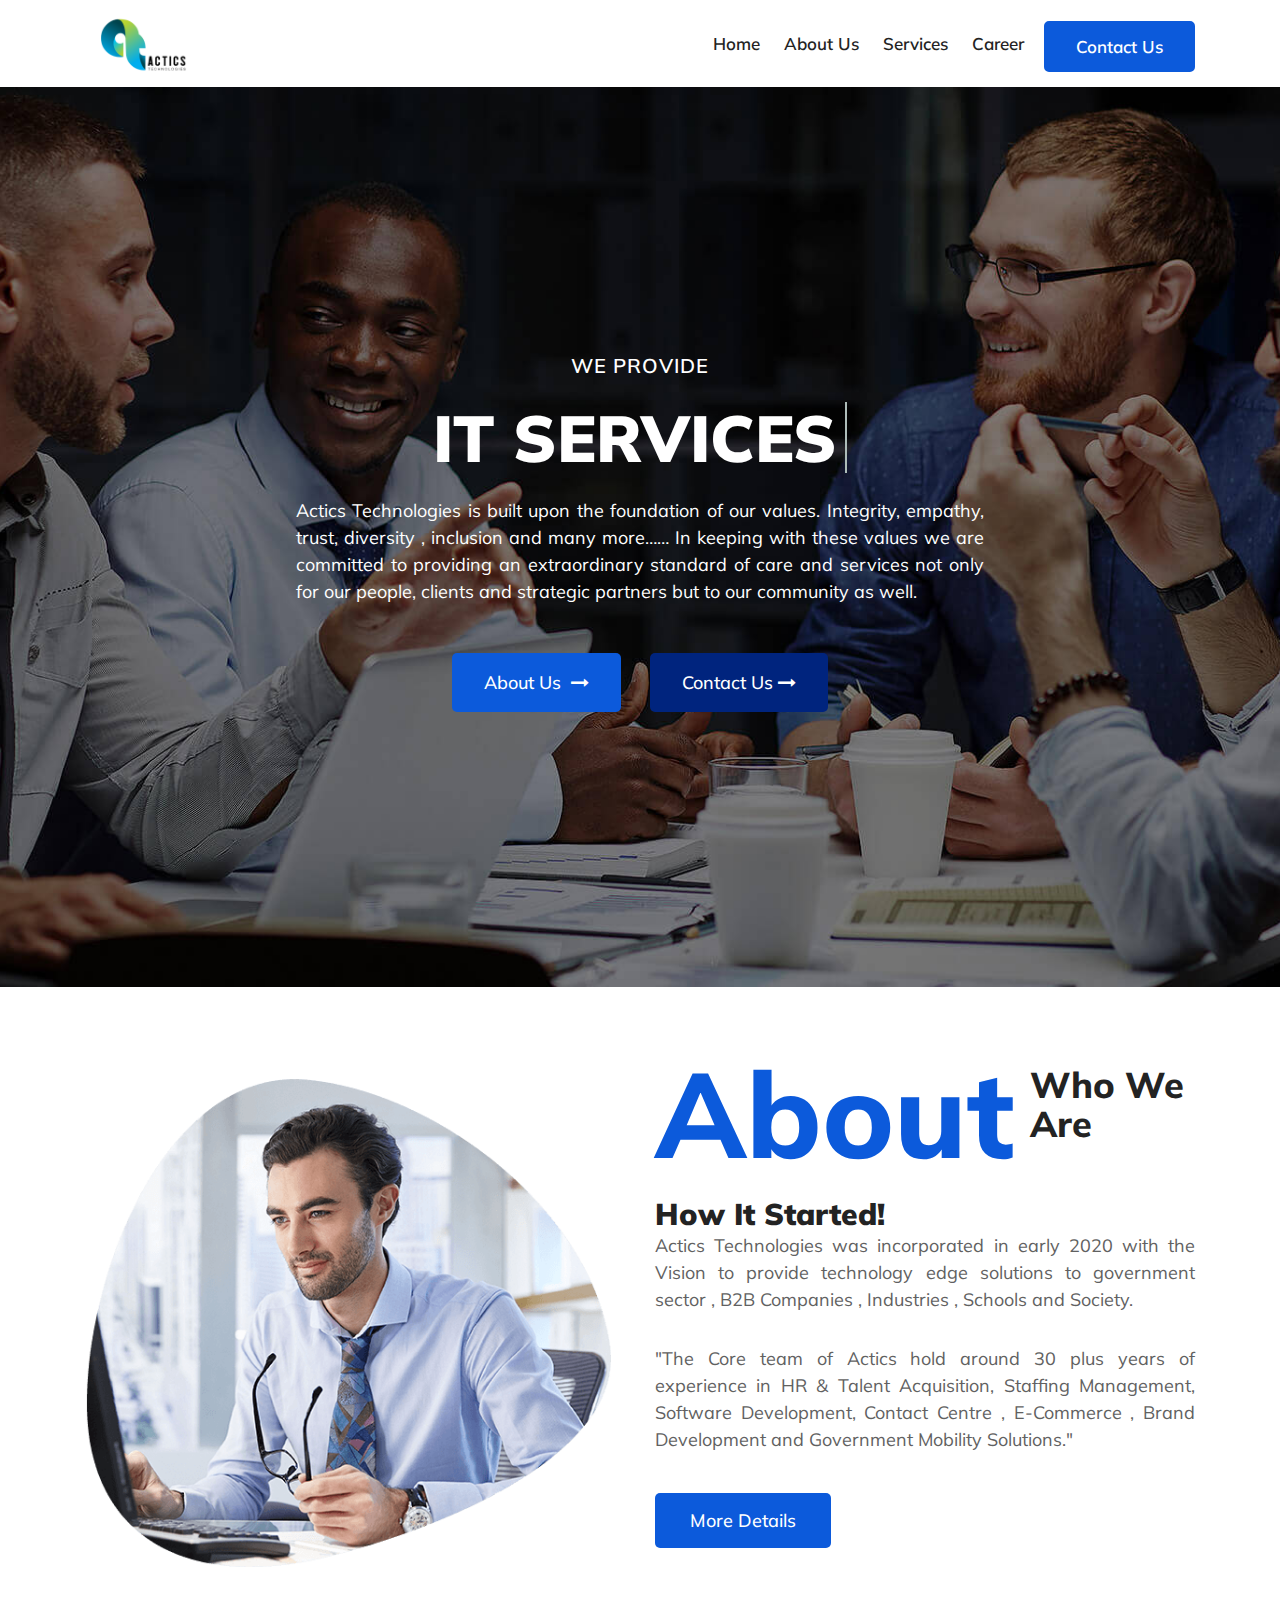
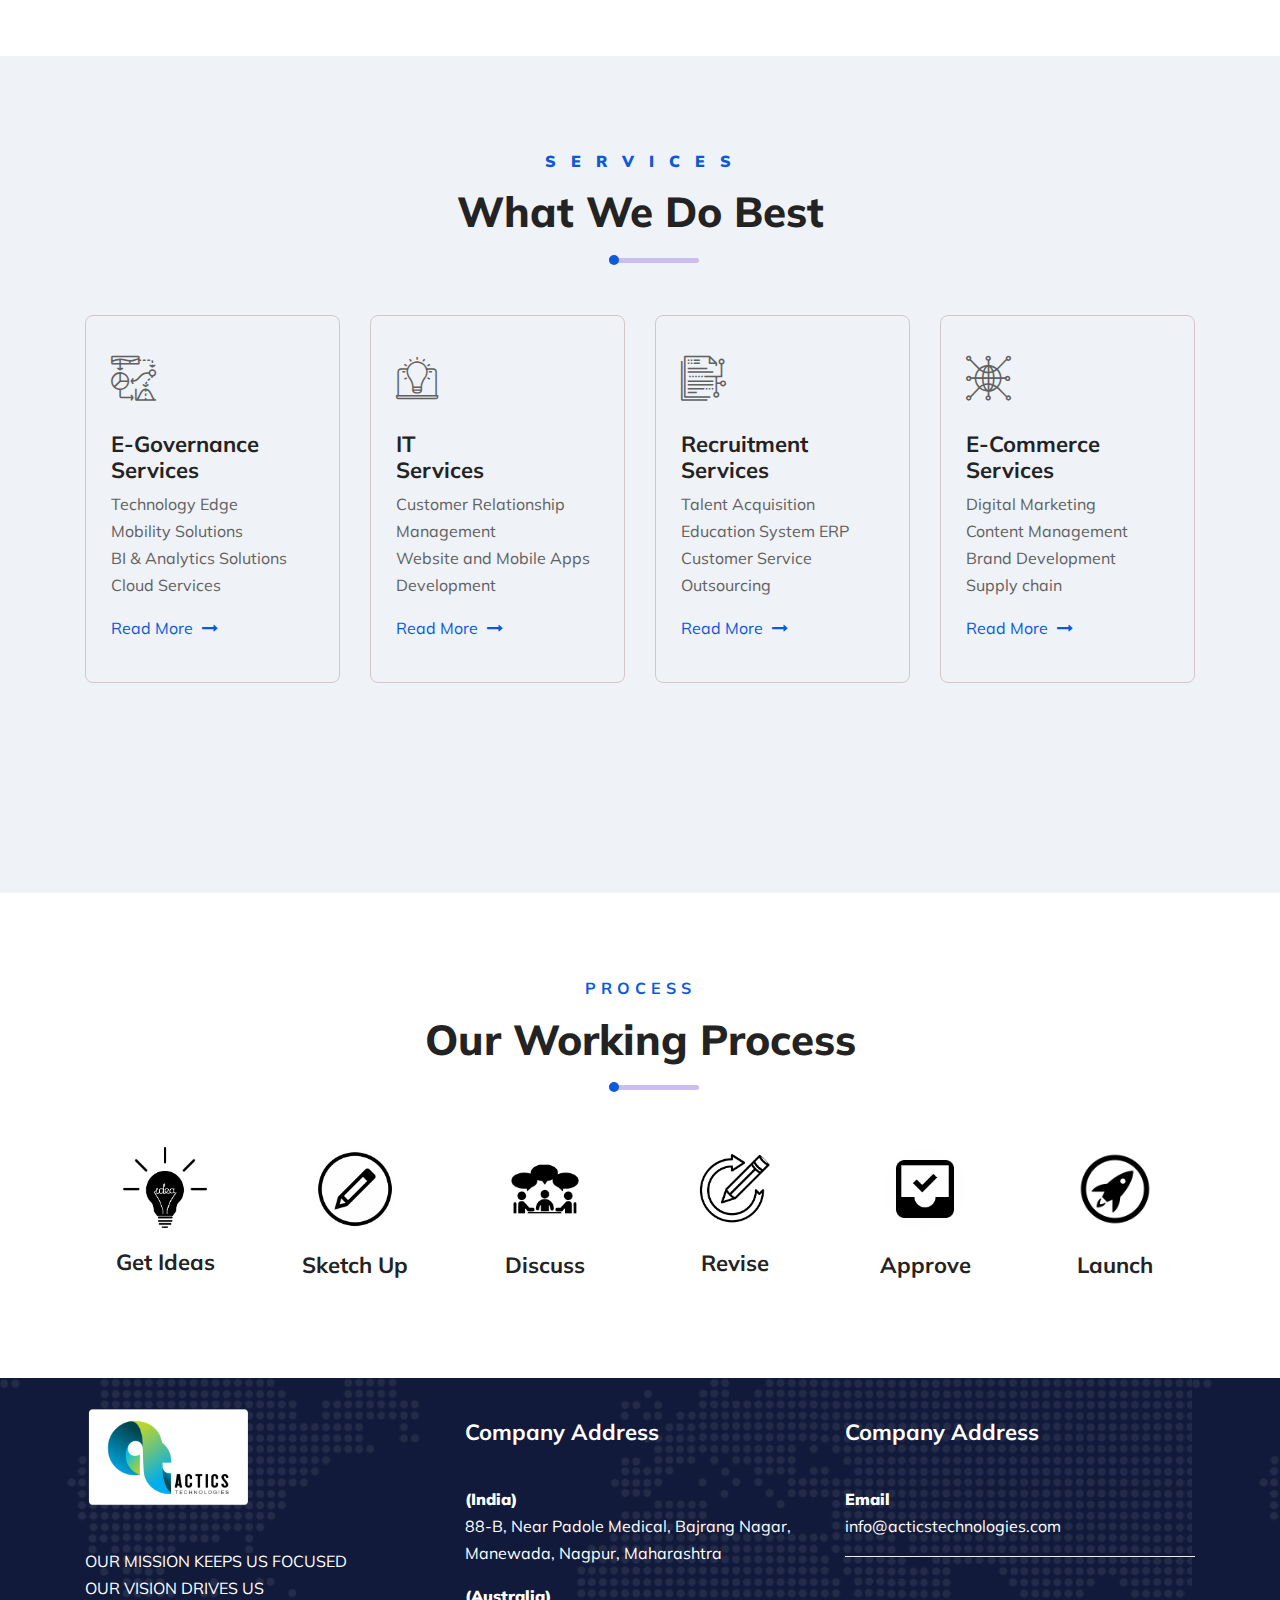
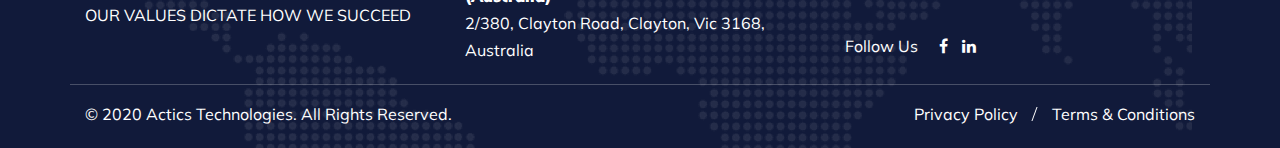
==== commit 9a9147a4: "footer update" ====
--- a/index.html
+++ b/index.html
@@ -477,9 +477,9 @@
 							<img src="assets/images/acticslogo1.png" style="height: 100px;" alt="" />
 						</div>
 						<div class="company-info-desc">
-							<p>OUR MISSION KEEPS US FOCUSED,<br>
-								OUR VISION DRIVES US,<br>
-								OUR VALUES DICTATE HOW WE SUCCEED.
+							<p>OUR MISSION KEEPS US FOCUSED<br>
+								OUR VISION DRIVES US<br>
+								OUR VALUES DICTATE HOW WE SUCCEED
 							</p>
 						</div>
 					</div>					
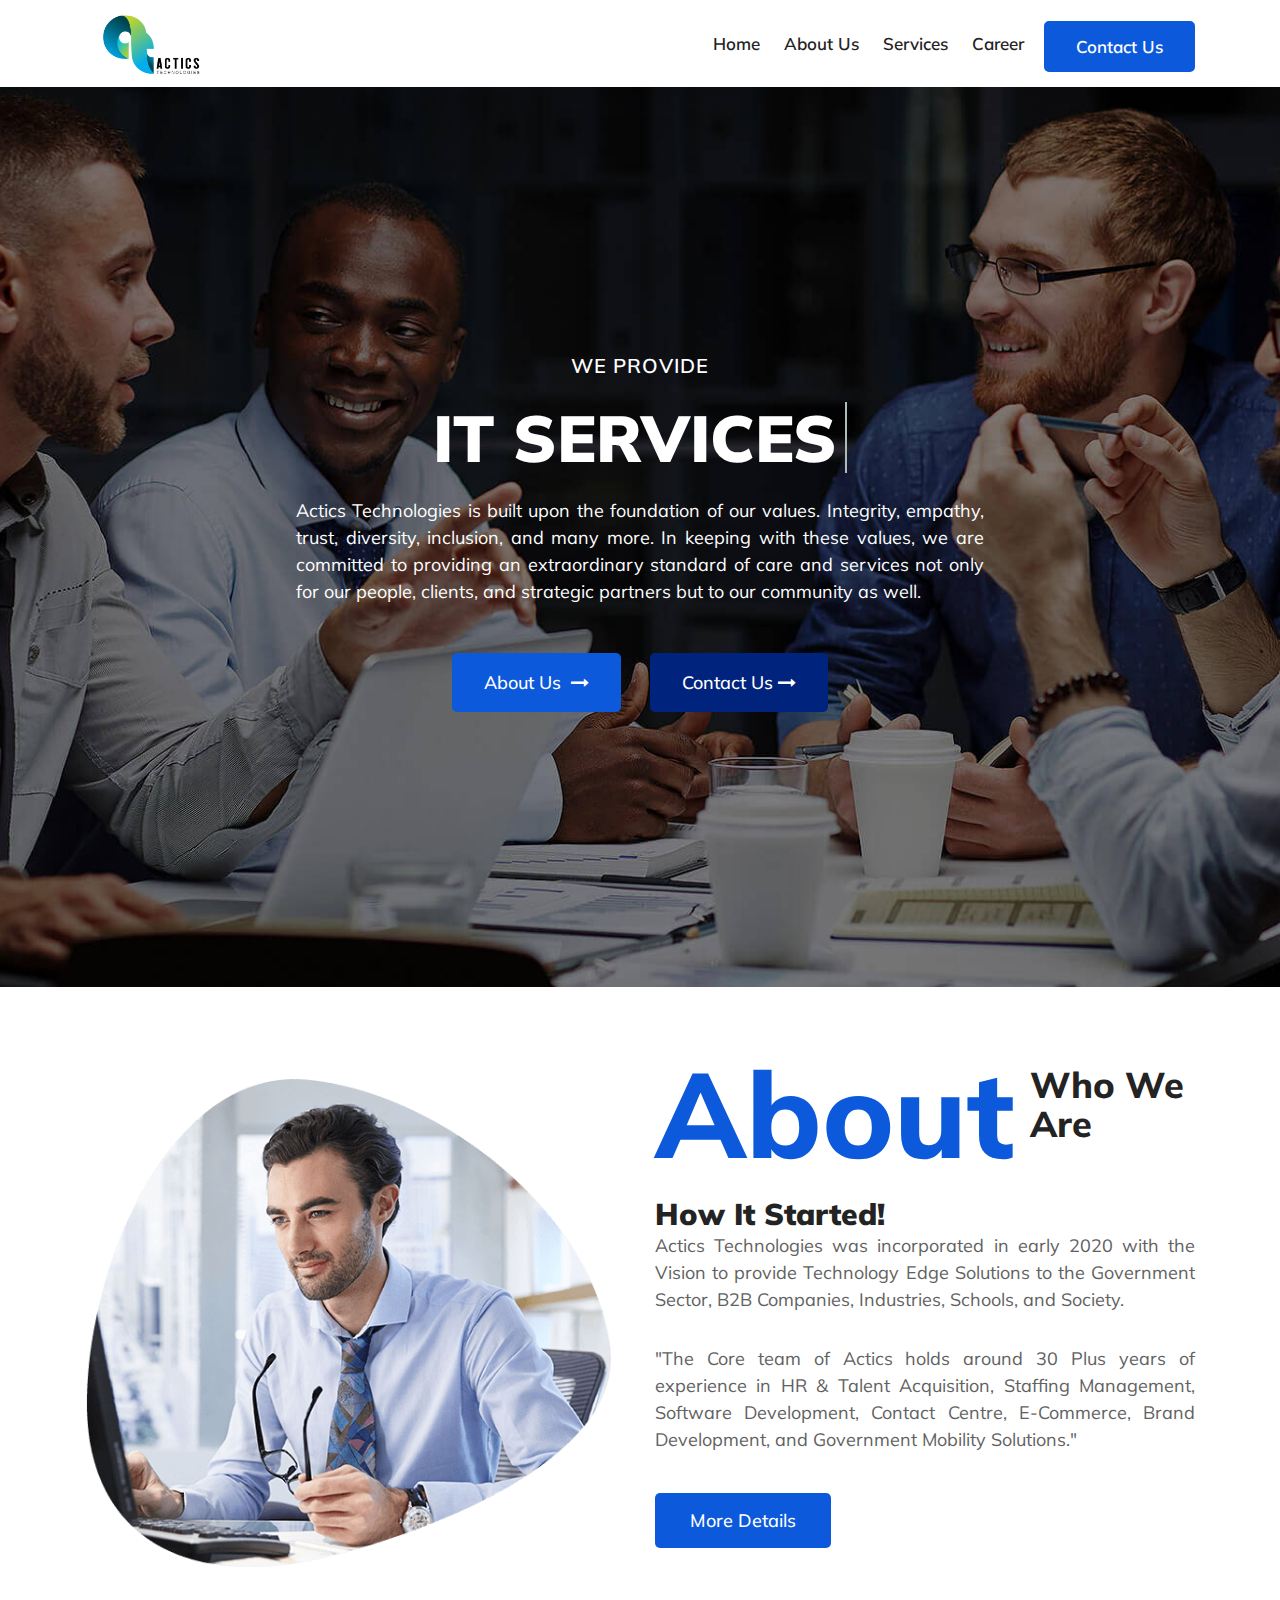
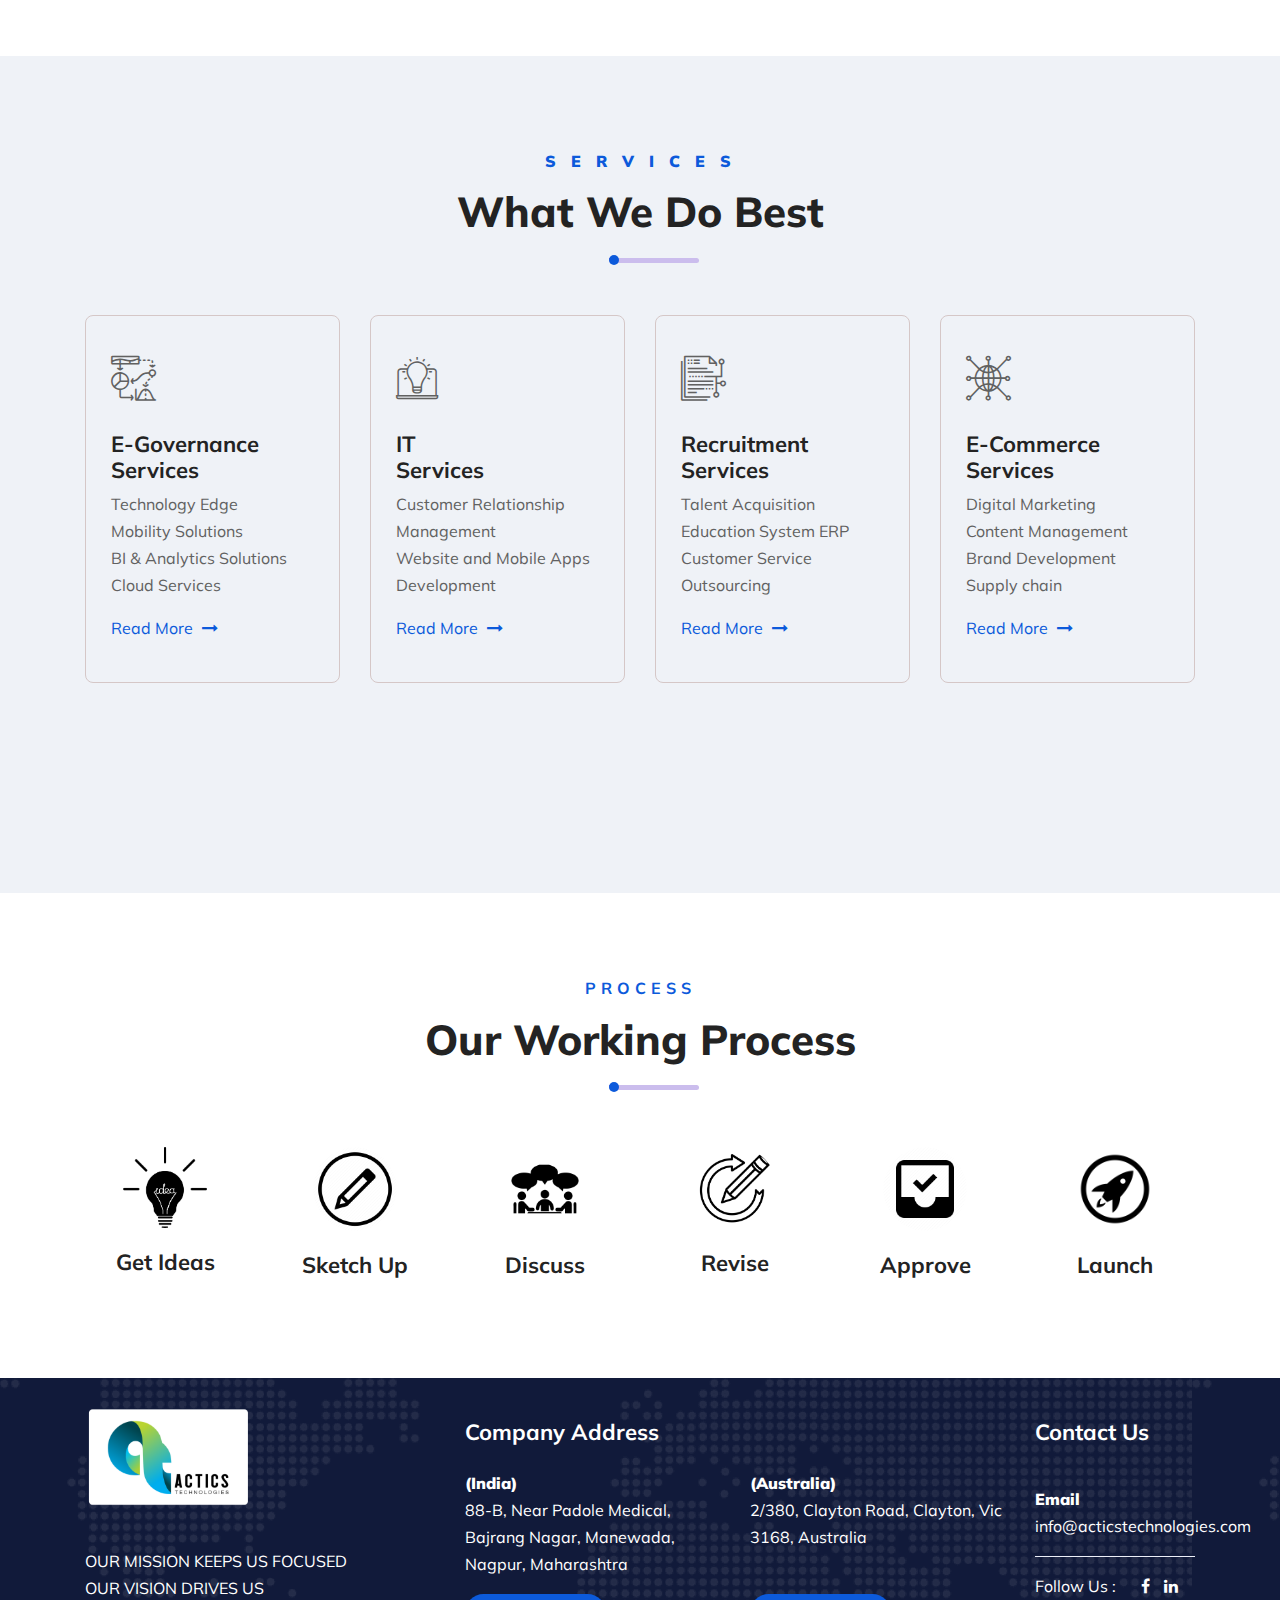
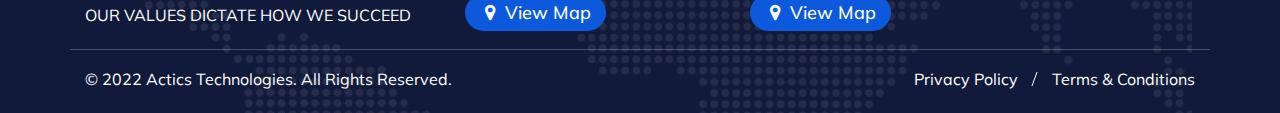
==== commit 6ec7dc0c: "final update" ====
--- a/index.html
+++ b/index.html
@@ -55,12 +55,12 @@
 			<div class="container">
 				<div class="row">
 					<div class="col-md-3">
-						<div class="logo mt-4" style="margin-top: 0.6rem!important;">
+						<div class="logo mt-4" style="margin-top: 0.3rem!important;">
 							<a class="logo_img" href="index.html" title="Actics Technologies">
-								<img src="assets/images/acticslogo1.png" style="height: 70px;" alt="" />
+								<img src="assets/images/acticslogo1.png" style="height: 80px;" alt="" />
 							</a>
 							<a class="main_sticky" href="index.html" title="Actics Technologies">
-								<img src="assets/images/acticslogo1.png" style="height: 70px;"alt="astute" />
+								<img src="assets/images/acticslogo1.png" style="height: 80px;"alt="astute" />
 							</a>
 						</div>
 					</div>
@@ -159,9 +159,10 @@
 									</h1>
 								</div>
 								<div class="slider_text_desc pt-4" style="text-align: justify;">
-									<p style="text-align: justify;">Actics Technologies is built upon the foundation of our values.
-										Integrity, empathy, trust, diversity , inclusion and many more……
-										In keeping with these values we are committed to providing an extraordinary standard of care and services not only for our people, clients and strategic partners but to our community as well.</p>
+									<p style="text-align: justify;">
+										Actics Technologies is built upon the foundation of our values. Integrity, empathy, trust, diversity, inclusion, and many more.
+										In keeping with these values, we are committed to providing an extraordinary standard of care and services not only for our people, clients, and strategic partners but to our community as well.
+									</p>
 								</div>
 								<div class="slider_button pt-5">
 									<div class="button">
@@ -212,10 +213,10 @@
 						</div>
 						<div class="heading_experience_text pt-40">
 							<h3><b>How It Started!</b></h3>
-							<p style="text-align: justify;">Actics Technologies was incorporated in early 2020 with the Vision to provide technology edge solutions to government sector , B2B Companies , Industries , Schools and Society.</p>
+							<p style="text-align: justify;">Actics Technologies was incorporated in early 2020 with the Vision to provide Technology Edge Solutions to the Government Sector, B2B Companies, Industries, Schools, and Society.</p>
 						</div>
 						<div class="heading_experience_text pt-3">
-							<p style="text-align: justify;">"The Core team of Actics hold around 30 plus years of experience in HR & Talent Acquisition, Staffing Management, Software Development, Contact Centre , E-Commerce , Brand Development and Government Mobility Solutions."
+							<p style="text-align: justify;">"The Core team of Actics holds around 30 Plus years of experience in HR & Talent Acquisition, Staffing Management, Software Development, Contact Centre, E-Commerce, Brand Development, and Government Mobility Solutions."
 							</p>
 						</div>
 						<div class="about_button pt-4">
@@ -484,26 +485,39 @@
 						</div>
 					</div>					
 				</div>
-				<div class="col-lg-4 col-md-6 col-sm-12">
+				<div class="col-lg-3 col-md-6 col-sm-12">
 					<div class="widget widgets-company-info">
 						<h3 class="widget-title pb-4">Company Address</h3>
-						<div class="company-info-desc">
+						<!-- <div class="company-info-desc">
 							<p>
 							</p>
-						</div>	
+						</div>	 -->
 						<div class="footer-social-info">
 							<p><span><b>(India)</b><br></span>88-B, Near Padole Medical, Bajrang Nagar, Manewada, Nagpur, Maharashtra</p>
-						</div>
+							<div class="button" >
+								<a href="https://goo.gl/maps/WH5snY5AVkKxCU2ZA" style="padding: 5px 15px; border-radius: 40px;"><i class="fa fa-map-marker"></i>&nbsp;&nbsp;View Map</a>
+							</div>
+						</div>
+					</div>					
+				</div>
+				<div class="col-lg-3 col-md-6 col-sm-12">
+					<div class="widget widgets-company-info">
+						<h3 class="widget-title pb-4"><br></h3>
+						
 						<div class="footer-social-info">
 							<p><span><b>(Australia)</b><br></span>2/380, Clayton Road, Clayton, Vic 3168, Australia</p>
+							<br>
+							<div class="button" >
+								<a href="https://goo.gl/maps/WH5snY5AVkKxCU2ZA" style="padding: 5px 15px; border-radius: 40px;"><i class="fa fa-map-marker"></i>&nbsp;&nbsp;View Map</a>
+							</div>
 						</div>
 						
 					</div>					
 				</div>
-				<div class="col-lg-4 col-md-6 col-sm-12">
+				<div class="col-lg-2 col-md-6 col-sm-12">
 
 					<div class="widget widgets-company-info">
-						<h3 class="widget-title pb-4">Company Address</h3>
+						<h3 class="widget-title pb-4">Contact Us</h3>
 						<div class="company-info-desc">
 							<p>
 							</p>
@@ -514,15 +528,15 @@
 						<!-- <div class="footer-social-info">
 							<p><span><b>Phone</b><br></span><a href="tel:9527858848" style="color: white;">(+91) 9527858848</a></p>
 						</div> -->
-						<hr style="margin-top:5px;">
+						<hr style="margin:0px;">
 						<div class="follow-company-info pt-3">
 							<div class="follow-company-text mr-3">
-								<a href="#"><p>Follow Us</p></a>
+								<a href="#"><p>Follow Us :&nbsp;</p></a>
 							</div>
 							<div class="follow-company-icon">
-								<a href="#"><i class="fa fa-facebook"></i></a>
+								<a href="https://www.facebook.com/Actics-Technologies-Pvt-Ltd-104297602017328"><i class="fa fa-facebook"></i></a>
 								<!-- <a href="#"><i class="fa fa-twitter"></i></a> -->
-								<a href="#"><i class="fa fa-linkedin"></i></a>
+								<a href="https://www.linkedin.com/company/actics-technologies"><i class="fa fa-linkedin"></i></a>
 								<!-- <a href="#"><i class="fa fa-skype"></i></a> -->
 							</div>
 						</div>
@@ -537,7 +551,7 @@
 				<div class="col-lg-6 col-md-6">
 					<div class="footer-bottom-content">
 						<div class="footer-bottom-content-copy">
-							<p>© 2020 Actics Technologies. All Rights Reserved.</p>
+							<p>© 2022 Actics Technologies. All Rights Reserved.</p>
 						</div>
 					</div>
 				</div>
@@ -551,7 +565,7 @@
 				</div>
 			</div>
 		</div>
-	</div>		
+	</div>
 	<!--==================================================-->
 	<!----- End Techno Footer Middle Area ----->
 	<!--==================================================-->
